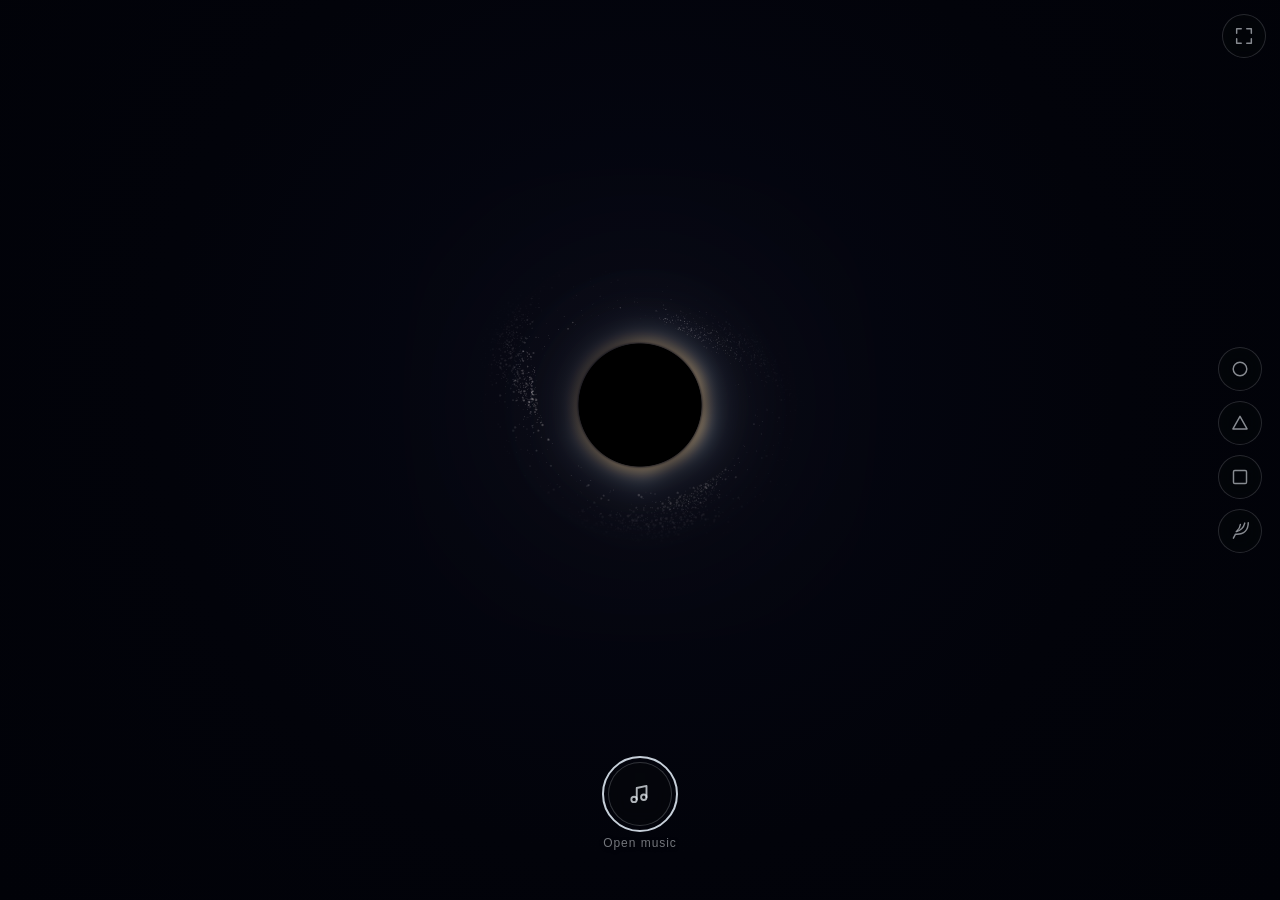
==== index.html @ 0b9c29c2 "Add files via upload" ====
<!doctype html>
<html lang="en">
<head>
  <meta charset="utf-8">
  <meta name="viewport" content="width=device-width, initial-scale=1, viewport-fit=cover">
  <meta name="color-scheme" content="dark">
  <title>Void Galaxy Music</title>
 <link rel="icon" type="image/svg+xml" href="./favicon.svg">
<link rel="icon" type="image/png" href="./favicon.png">
  <link rel="stylesheet" href="void-music.css">
  <link rel="stylesheet" href="void-counter.css">
  <link rel="stylesheet" href="void-letters.css">
  <link rel="stylesheet" href="void-admin.css">
  <style>
    html, body { height: 100%; margin: 0; overflow: hidden; }
    body {
      background:
        radial-gradient(circle at 50% 42%, #050714 0%, #02030a 58%, #010208 100%);
    }
    #void-gl-note {
      position: fixed;
      top: max(100px, calc(env(safe-area-inset-top, 0px) + 92px));
      left: 50%;
      transform: translateX(-50%);
      z-index: 20;
      width: max-content;
      max-width: min(560px, calc(100vw - 32px));
      padding: 10px 18px;
      border-radius: 999px;
      border: 1px solid rgba(251, 191, 36, .30);
      background: rgba(6, 8, 13, .78);
      -webkit-backdrop-filter: blur(10px);
      backdrop-filter: blur(10px);
      box-shadow: 0 8px 30px rgba(0, 0, 0, .45);
      color: rgba(235, 240, 245, .86);
      font: 13px/1.55 -apple-system, BlinkMacSystemFont, "Segoe UI", Roboto, Helvetica, Arial, sans-serif;
      text-align: center;
      pointer-events: none;
      animation: vmGlNoteIn .7s cubic-bezier(.22, 1, .36, 1) .15s both;
    }
    @keyframes vmGlNoteIn {
      from { opacity: 0; transform: translate(-50%, -6px); }
      to   { opacity: 1; transform: translate(-50%, 0); }
    }
    @media (prefers-reduced-motion: reduce) {
      #void-gl-note { animation: none; }
    }
    /* The extension-widget toggle has no counterpart in the web build. */
    #void-music-root .vm-widget-btn { display: none !important; }
    #void-reopen {
      position: fixed;
      left: 50%;
      bottom: max(28px, env(safe-area-inset-bottom, 0px));
      transform: translateX(-50%);
      z-index: 2000;
      padding: 11px 22px;
      border-radius: 999px;
      border: 1px solid rgba(235, 240, 245, .28);
      background: rgba(8, 10, 14, .72);
      -webkit-backdrop-filter: blur(10px);
      backdrop-filter: blur(10px);
      box-shadow: 0 8px 28px rgba(0, 0, 0, .5);
      color: rgba(250, 252, 255, .94);
      font: 500 13px/1 -apple-system, BlinkMacSystemFont, "Segoe UI", Roboto, Helvetica, Arial, sans-serif;
      letter-spacing: .02em;
      cursor: pointer;
      transition: border-color .2s ease, background .2s ease;
    }
    #void-reopen:hover { border-color: rgba(251, 191, 36, .55); background: rgba(12, 15, 22, .86); }
    #void-reopen:focus-visible { outline: 2px solid rgba(220, 230, 240, .9); outline-offset: 4px; }
    #void-reopen[hidden] { display: none; }

    /* Site rail: the three marks and the quill form one vertical column at the
       middle-right, quill last. 4 × 44px + 3 × 10px = 206px, so the column is
       centred by starting 103px above the middle; the quill starts 162px below
       that (see #void-god-quill in void-letters.css). On shorter windows the
       centre would meet the demo star, so the column slides down just below it
       instead of moving out of the middle altogether. */
    #void-topnav.void-topnav--rail {
      position: fixed;
      top: max(calc(50% - 103px), calc(30vh + 52px));
      right: max(18px, env(safe-area-inset-right, 0px));
      left: auto;
      z-index: 1100;
      width: auto; height: auto;
      transform: none;
      pointer-events: none;
      /* Music Mode's stray sweep hides direct body children that still paint;
         an unpainted wrapper is skipped, and the list restores visibility. */
      visibility: hidden;
    }
    .void-topnav__rail {
      display: flex; flex-direction: column; align-items: center;
      gap: 10px;
      margin: 0; padding: 0;
      list-style: none;
      pointer-events: none;
      visibility: visible;
    }
    .void-topnav__rail > li { display: flex; pointer-events: none; }
    .void-topnav__link--action { background: none; border: 0; font-family: inherit; cursor: pointer; }
    .void-topnav__link--action[aria-busy="true"] { color: rgba(251, 191, 36, .92); }
    /* The shapes are the only visible label; aria-label + title carry the name.
       Every mark is 44px like the quill and the circular player buttons. */
    .void-topnav__link.void-topnav__icon {
      display: grid; place-items: center;
      box-sizing: border-box;
      width: 44px; height: 44px;
      margin: 0; padding: 0;
      border: 1px solid rgba(235, 240, 245, .20);
      border-radius: 50%;
      background: rgba(8, 10, 14, .42);
      -webkit-backdrop-filter: blur(10px);
              backdrop-filter: blur(10px);
      color: rgba(235, 240, 245, .74);
      opacity: .78;
      pointer-events: auto;
      cursor: pointer;
      touch-action: manipulation;
      -webkit-appearance: none; appearance: none;
      -webkit-tap-highlight-color: transparent;
      transition: opacity .2s ease, border-color .2s ease, color .2s ease, background .2s ease;
    }
    .void-topnav__link.void-topnav__icon svg {
      display: block;
      width: 22px; height: 22px;
      fill: none; stroke: currentColor;
      stroke-width: 1.6; stroke-linecap: round; stroke-linejoin: round;
    }
    .void-topnav__link.void-topnav__icon:hover {
      opacity: 1; color: rgba(250, 252, 255, .96); border-color: rgba(235, 240, 245, .4);
    }
    .void-topnav__link.void-topnav__icon:active { background: rgba(235, 240, 245, .10); }
    .void-topnav__link.void-topnav__icon:focus-visible {
      outline: 2px solid rgba(220, 230, 240, .9); outline-offset: 4px; opacity: 1;
    }
    /* On phones the demo star sits at 22%, not 30%. */
    @media (max-width: 520px) {
      #void-topnav.void-topnav--rail {
        top: max(calc(50% - 103px), calc(22vh + 52px));
      }
    }
    @media (prefers-reduced-motion: reduce) {
      .void-topnav__link.void-topnav__icon { transition: none; }
    }
    /* When neither the centred nor the star-clearing position can keep the whole
       206px column off the meta/dock (narrow windows) or above the bottom edge
       (very short ones), the four controls move together to the compact top-left
       strip: still one column, still quill last (see void-letters.css). */
    @media (max-width: 520px) and (max-height: 653px),
           (min-width: 521px) and (max-width: 683px) and (max-height: 688px),
           (min-width: 684px) and (max-width: 703px) and (max-height: 605px),
           (min-width: 704px) and (max-height: 379px) {
      #void-topnav.void-topnav--rail {
        top: calc(4px + env(safe-area-inset-top, 0px));
        left: 64px;
        right: auto;
        transform: none;
      }
      .void-topnav__rail { gap: 4px; }
      .void-topnav__link.void-topnav__icon { width: 30px; height: 30px; }
      .void-topnav__link.void-topnav__icon svg { width: 16px; height: 16px; }
    }
    /* Under 400px there is no room for 30px marks above the meta row either:
       the same column continues at 22px and still clears the status pill. */
    @media (max-width: 703px) and (max-height: 399px), (min-width: 704px) and (max-height: 379px) {
      .void-topnav__rail { gap: 2px; }
      .void-topnav__link.void-topnav__icon { width: 22px; height: 22px; }
      .void-topnav__link.void-topnav__icon svg { width: 12px; height: 12px; }
    }

    /* Minimal streaming status: one pill under the top edge, clear of the top-left
       counter; never a panel. */
    #void-golden-status {
      position: fixed; top: calc(104px + env(safe-area-inset-top, 0px)); left: 50%;
      z-index: 1090; transform: translate(-50%, -3px);
      display: flex; align-items: center; gap: 8px;
      max-width: min(340px, calc(100vw - 24px));
      padding: 7px 12px; border-radius: 999px;
      border: 1px solid rgba(235, 240, 245, .18);
      background: rgba(8, 10, 14, .78);
      -webkit-backdrop-filter: blur(10px); backdrop-filter: blur(10px);
      box-shadow: 0 8px 26px rgba(0, 0, 0, .42);
      color: rgba(235, 240, 245, .86);
      font: 12px/1.2 -apple-system, BlinkMacSystemFont, "Segoe UI", Roboto, Helvetica, Arial, sans-serif;
      letter-spacing: .01em;
      pointer-events: none; opacity: 0; visibility: hidden;
      transition: opacity .2s ease, transform .2s ease, visibility 0s linear .2s;
    }
    #void-golden-status.is-on { opacity: 1; visibility: visible; transform: translate(-50%, 0); transition: opacity .2s ease, transform .2s ease; }
    #void-golden-status.is-action { pointer-events: auto; }
    #void-golden-status.is-error { border-color: rgba(240, 130, 130, .42); }
    #void-golden-status[hidden] { display: none; }
    .void-golden-status__dot { width: 6px; height: 6px; flex: none; border-radius: 50%; background: rgba(251, 191, 36, .9); box-shadow: 0 0 8px rgba(251, 191, 36, .35); }
    #void-golden-status.is-loading .void-golden-status__dot,
    #void-golden-status.is-buffering .void-golden-status__dot { animation: vgPulse 1.4s ease-in-out infinite; }
    #void-golden-status.is-playing .void-golden-status__dot { background: rgba(190, 225, 195, .95); box-shadow: 0 0 8px rgba(190, 225, 195, .3); animation: none; }
    #void-golden-status.is-error .void-golden-status__dot { background: rgba(240, 150, 140, .95); box-shadow: 0 0 8px rgba(240, 130, 130, .35); animation: none; }
    #void-golden-status.is-blocked { border-color: rgba(251, 191, 36, .34); }
    #void-golden-status.is-blocked .void-golden-status__dot { animation: none; }
    .void-golden-status__text { min-width: 0; overflow: hidden; text-overflow: ellipsis; white-space: nowrap; }
    .void-golden-status__action {
      flex: none; padding: 3px 10px; border-radius: 999px; cursor: pointer;
      border: 1px solid rgba(251, 191, 36, .45);
      background: rgba(251, 191, 36, .12);
      color: rgba(251, 216, 140, .96); font: inherit;
    }
    .void-golden-status__action:hover { background: rgba(251, 191, 36, .22); }
    .void-golden-status__action:focus-visible { outline: 1px solid rgba(235, 240, 245, .8); outline-offset: 2px; }
    .void-golden-status__action[hidden] { display: none; }
    @keyframes vgPulse { 0%, 100% { opacity: .45; transform: scale(.82); } 50% { opacity: 1; transform: scale(1); } }
    @media (max-width: 380px) {
      #void-golden-status { top: calc(124px + env(safe-area-inset-top, 0px)); max-width: calc(100vw - 20px); }
    }
    /* In the compact top-left tier the column ends at 136px, so the centered
       pill would cross it on narrow screens; it drops below the column while
       there is room (height >= 400px). Under 400px the 22px column ends at
       98px and the pill keeps its usual line. */
    @media (max-width: 520px) and (max-height: 653px),
           (min-width: 521px) and (max-width: 683px) and (max-height: 688px),
           (min-width: 684px) and (max-width: 703px) and (max-height: 605px),
           (min-width: 704px) and (max-height: 379px) {
      #void-golden-status { top: calc(142px + env(safe-area-inset-top, 0px)); }
    }
    @media (max-width: 703px) and (max-height: 399px), (min-width: 704px) and (max-height: 379px) {
      #void-golden-status { top: calc(104px + env(safe-area-inset-top, 0px)); }
    }
    @media (prefers-reduced-motion: reduce) {
      #void-golden-status { transition: opacity .12s ease, visibility 0s linear .12s; }
      .void-golden-status__dot { animation: none !important; }
    }

    /* Golden Folder selector: one glass window over the existing player.
       Only transform/opacity animate; the sheen is two clipped light layers. */
    #void-golden-modal {
      width: min(440px, calc(100vw - 24px));
      max-height: min(82dvh, 640px);
      margin: auto;
      padding: 0;
      border: 0;
      border-radius: 20px;
      /* Deep-space glass: the galaxy stays visible through the window; only the
         text layer is dense enough to keep every label readable. */
      background: linear-gradient(180deg, rgba(5, 7, 12, .26) 0%, rgba(2, 3, 8, .42) 100%);
      -webkit-backdrop-filter: blur(7px) saturate(118%);
      backdrop-filter: blur(7px) saturate(118%);
      box-shadow: 0 30px 80px rgba(0, 0, 0, .48), inset 0 1px 0 rgba(255, 255, 255, .12), inset 0 0 0 1px rgba(235, 240, 245, .10);
      color: rgba(250, 252, 255, .95);
      text-shadow: 0 1px 3px rgba(0, 0, 0, .45);
      overflow: hidden;
      font: 13px/1.45 -apple-system, BlinkMacSystemFont, "Segoe UI", Roboto, Helvetica, Arial, sans-serif;
    }
    #void-golden-modal[open] { display: block; animation: vgmIn .22s cubic-bezier(.22, 1, .36, 1); }
    #void-golden-modal::backdrop {
      background: rgba(2, 3, 8, .22);
      -webkit-backdrop-filter: blur(2px);
      backdrop-filter: blur(2px);
    }
    @supports not ((backdrop-filter: blur(1px)) or (-webkit-backdrop-filter: blur(1px))) {
      #void-golden-modal { background: rgba(5, 7, 12, .90); }
      #void-golden-modal::backdrop { background: rgba(2, 3, 8, .74); }
    }
    @keyframes vgmIn {
      from { opacity: 0; transform: translateY(6px) scale(.985); }
      to   { opacity: 1; transform: none; }
    }
    .void-golden-modal__sheen {
      position: absolute;
      inset: -45% -25%;
      z-index: 0;
      pointer-events: none;
      background:
        linear-gradient(105deg, transparent 36%, rgba(255, 255, 255, .07) 46%, rgba(251, 191, 36, .04) 51%, transparent 63%),
        radial-gradient(58% 44% at 24% 16%, rgba(251, 191, 36, .06), transparent 72%);
      opacity: .32;
      transform: translate3d(-16%, 6%, 0);
      animation: vgmSheen 12s ease-in-out infinite alternate;
      will-change: transform, opacity;
    }
    .void-golden-modal__sheen::after {
      content: "";
      position: absolute;
      inset: 0;
      background: radial-gradient(42% 34% at 74% 84%, rgba(190, 210, 255, .05), transparent 72%);
      opacity: .42;
      animation: vgmBreathe 7.5s ease-in-out infinite alternate;
    }
    @keyframes vgmSheen {
      0%   { transform: translate3d(-18%, 8%, 0); opacity: .20; }
      50%  { opacity: .36; }
      100% { transform: translate3d(18%, -8%, 0); opacity: .24; }
    }
    @keyframes vgmBreathe {
      from { opacity: .12; transform: translate3d(0, 2%, 0) scale(.96); }
      to   { opacity: .34; transform: translate3d(-2%, -2%, 0) scale(1.04); }
    }
    .void-golden-modal__panel {
      position: relative;
      z-index: 1;
      display: flex;
      flex-direction: column;
      gap: 10px;
      max-height: inherit;
      padding: 22px 22px max(18px, calc(env(safe-area-inset-bottom, 0px) + 14px));
    }
    .void-golden-modal__head { display: flex; align-items: baseline; justify-content: flex-start; gap: 9px; }
    .void-golden-modal__title {
      margin: 0;
      font-size: 16px;
      font-weight: 600;
      letter-spacing: .015em;
      color: rgba(250, 252, 255, .96);
    }
    .void-golden-modal__title::before {
      content: "";
      display: inline-block;
      width: 2px;
      height: 12px;
      margin-right: 9px;
      border-radius: 2px;
      background: linear-gradient(180deg, rgba(251, 191, 36, .82), rgba(251, 191, 36, .22));
      vertical-align: -1px;
    }
    .void-golden-modal__total {
      flex: none;
      align-self: center;
      padding: 1px 8px;
      border: 1px solid rgba(251, 191, 36, .20);
      border-radius: 999px;
      background: rgba(251, 191, 36, .06);
      color: rgba(255, 228, 168, .82);
      font-size: 10.5px;
      font-weight: 500;
      letter-spacing: .075em;
      text-transform: uppercase;
      white-space: nowrap;
    }
    .void-golden-modal__count {
      flex: none;
      font-size: 11px;
      letter-spacing: .04em;
      color: rgba(235, 240, 245, .62);
      transition: color .18s ease;
    }
    .void-golden-modal__count.is-active { color: rgba(255, 228, 168, .80); }
    .void-golden-modal__tools { display: flex; align-items: center; justify-content: space-between; gap: 12px; }
    .void-golden-modal__all {
      padding: 2px 0;
      border: 0;
      background: none;
      color: rgba(251, 191, 36, .86);
      font: inherit;
      font-size: 12px;
      letter-spacing: .01em;
      cursor: pointer;
    }
    .void-golden-modal__all:hover { color: rgba(255, 214, 120, .98); }
    .void-golden-modal__all:focus-visible { outline: 1px solid rgba(235, 240, 245, .7); outline-offset: 3px; border-radius: 4px; }
    .void-golden-modal__all:disabled { opacity: .4; cursor: default; }
    .void-golden-modal__list {
      flex: 1 1 auto;
      min-height: 0;
      /* Fixed to the height of four rows: extra tracks scroll inside instead of growing the dialog. */
      height: 174.25px;
      max-height: min(46vh, 360px);
      margin: 0;
      padding: 2px 4px 2px 0;
      overflow-y: auto;
      overscroll-behavior: contain;
      list-style: none;
      scrollbar-width: thin;
      scrollbar-color: rgba(235, 240, 245, .30) rgba(235, 240, 245, .05);
    }
    .void-golden-modal__list::-webkit-scrollbar { width: 6px; }
    .void-golden-modal__list::-webkit-scrollbar-button { display: none; }
    .void-golden-modal__list::-webkit-scrollbar-track { border-radius: 999px; background: rgba(235, 240, 245, .05); }
    .void-golden-modal__list::-webkit-scrollbar-thumb { border-radius: 999px; background: rgba(235, 240, 245, .28); }
    .void-golden-modal__list::-webkit-scrollbar-thumb:hover { background: rgba(235, 240, 245, .44); }
    .void-golden-modal__row { display: flex; position: relative; }
    .void-golden-modal__pick {
      display: flex;
      align-items: center;
      gap: 10px;
      width: 100%;
      padding: 12px 8px;
      border-radius: 10px;
      cursor: pointer;
      -webkit-tap-highlight-color: transparent;
      transition: background .18s ease;
    }
    .void-golden-modal__pick:hover { background: rgba(235, 240, 245, .045); }
    .void-golden-modal__pick:focus-within { background: rgba(235, 240, 245, .035); }
    .void-golden-modal__icon {
      flex: none;
      display: inline-flex;
      align-items: center;
      justify-content: center;
      width: 14px;
      height: 14px;
      color: rgba(235, 240, 245, .56);
      transition: color .18s ease;
    }
    .void-golden-modal__icon svg { display: block; }
    .void-golden-modal__pick:hover .void-golden-modal__icon { color: rgba(235, 240, 245, .84); }
    .void-golden-modal__row.is-playing .void-golden-modal__pick { box-shadow: inset 2px 0 0 rgba(251, 191, 36, .60); }
    .void-golden-modal__row.is-playing .void-golden-modal__icon { color: rgba(251, 191, 36, .92); }
    .void-golden-modal__eq { display: none; }
    .void-golden-modal__row.is-playing .void-golden-modal__note { display: none; }
    .void-golden-modal__row.is-playing .void-golden-modal__eq { display: block; }
    .void-golden-modal__eq rect {
      transform-box: fill-box;
      transform-origin: 50% 100%;
      animation: vgEq 1.05s ease-in-out infinite;
    }
    .void-golden-modal__eq rect:nth-child(2) { animation-duration: .82s; animation-delay: -.2s; }
    .void-golden-modal__eq rect:nth-child(3) { animation-duration: 1.25s; animation-delay: -.45s; }
    @keyframes vgEq {
      0%, 100% { transform: scaleY(.45); }
      50%      { transform: scaleY(1); }
    }
    .void-golden-modal__now {
      position: absolute;
      left: 0;
      top: 0;
      width: 1px;
      height: 1px;
      margin: -1px;
      padding: 0;
      overflow: hidden;
      clip: rect(0 0 0 0);
      clip-path: inset(50%);
      white-space: nowrap;
      border: 0;
    }
    .void-golden-modal__pick input {
      appearance: none;
      -webkit-appearance: none;
      box-sizing: border-box;
      display: grid;
      place-content: center;
      width: 17px;
      height: 17px;
      margin: 0;
      flex: none;
      border: 1px solid rgba(235, 240, 245, .34);
      border-radius: 5px;
      background: rgba(255, 255, 255, .04);
      cursor: pointer;
      transition: background .15s ease, border-color .15s ease;
    }
    .void-golden-modal__pick input::after {
      content: "";
      width: 9px;
      height: 5px;
      border-left: 2px solid #0b0d12;
      border-bottom: 2px solid #0b0d12;
      transform: rotate(-45deg) scale(0);
      transition: transform .14s ease;
    }
    .void-golden-modal__pick input:checked { background: rgba(251, 191, 36, .92); border-color: rgba(251, 191, 36, .92); }
    .void-golden-modal__pick input:checked::after { transform: rotate(-45deg) scale(1); }
    .void-golden-modal__pick input:focus-visible { outline: 2px solid rgba(235, 240, 245, .75); outline-offset: 3px; }
    .void-golden-modal__label {
      min-width: 0;
      overflow: hidden;
      text-overflow: ellipsis;
      white-space: nowrap;
      font-size: 13.5px;
      color: rgba(250, 252, 255, .96);
    }
    .void-golden-modal__empty { padding: 18px 8px; color: rgba(235, 240, 245, .62); }
    /* One quiet line inside the selector only: why online tracks can fail to connect. */
    .void-golden-modal__net {
      margin: 0;
      padding: 0 2px;
      font-size: 12.5px;
      line-height: 1.5;
      color: rgba(235, 240, 245, .74);
    }
    .void-golden-modal__info {
      width: 14px;
      height: 14px;
      margin-right: 7px;
      vertical-align: -2px;
      opacity: .55;
    }
    .void-golden-modal__foot { display: flex; justify-content: flex-end; gap: 10px; padding-top: 2px; }
    .void-golden-modal__btn {
      padding: 9px 16px;
      border: 1px solid rgba(235, 240, 245, .22);
      border-radius: 999px;
      background: rgba(255, 255, 255, .05);
      color: rgba(250, 252, 255, .9);
      font: inherit;
      font-size: 12.5px;
      cursor: pointer;
      transition: background .18s ease, border-color .18s ease, opacity .18s ease;
    }
    .void-golden-modal__btn:hover { background: rgba(255, 255, 255, .07); }
    .void-golden-modal__btn:focus-visible { outline: 2px solid rgba(235, 240, 245, .8); outline-offset: 3px; }
    .void-golden-modal__btn--primary {
      border-color: rgba(251, 191, 36, .55);
      background: rgba(251, 191, 36, .16);
      color: rgba(255, 230, 170, .98);
    }
    .void-golden-modal__btn--primary:hover { background: rgba(251, 191, 36, .26); }
    .void-golden-modal__btn:disabled { opacity: .38; cursor: default; }
    .void-golden-modal__btn:disabled:hover { background: rgba(255, 255, 255, .03); }
    .void-golden-modal__btn--primary:disabled:hover { background: rgba(251, 191, 36, .16); }
    @media (max-width: 420px) {
      #void-golden-modal { width: calc(100vw - 20px); border-radius: 18px; }
      .void-golden-modal__panel { padding: 18px 16px max(14px, calc(env(safe-area-inset-bottom, 0px) + 12px)); }
      .void-golden-modal__pick { padding: 13px 6px; }
      .void-golden-modal__list { height: 182.25px; max-height: min(50vh, 380px); }
    }
    @media (prefers-reduced-motion: reduce) {
      #void-golden-modal[open] { animation: none; }
      .void-golden-modal__sheen,
      .void-golden-modal__sheen::after { animation: none; opacity: .22; transform: none; }
      .void-golden-modal__pick,
      .void-golden-modal__pick input,
      .void-golden-modal__pick input::after,
      .void-golden-modal__icon,
      .void-golden-modal__count,
      .void-golden-modal__btn { transition: none; }
      .void-golden-modal__eq rect { animation: none; }
    }

    /* The galaxy click surface lives inside #void-music-root (z-index 1000) and
       spans the viewport, so the visitor counter is lifted above it to keep its
       stats button clickable. Look and position are unchanged. */
    #void-counter { z-index: 1001; }
  </style>
</head>
<body>
  <noscript>Void Galaxy Music needs JavaScript to play audio and render the visualizer.</noscript>

  <nav id="void-topnav" class="void-topnav void-topnav--rail" aria-label="Site navigation">
    <ul class="void-topnav__rail" aria-label="Golden Folder and project links">
      <li><button id="void-golden-folder" class="void-topnav__link void-topnav__link--action void-topnav__icon" type="button" aria-busy="false" aria-haspopup="dialog" aria-expanded="false" aria-label="Golden Folder" title="Golden Folder"><svg viewBox="0 0 24 24" aria-hidden="true" focusable="false"><circle cx="12" cy="12" r="7.4"/></svg></button></li>
      <li><a id="void-topnav-support" class="void-topnav__link void-topnav__icon" href="https://donito.me/u-b8wjr" target="_blank" rel="noopener noreferrer" aria-label="Support" title="Support"><svg viewBox="0 0 24 24" aria-hidden="true" focusable="false"><path d="M12 4.7 19.7 18.5H4.3Z"/></svg></a></li>
      <li><a id="void-topnav-creator" class="void-topnav__link void-topnav__icon" href="https://github.com/minoodar" target="_blank" rel="noopener noreferrer" aria-label="Meet the Creator" title="Meet the Creator"><svg viewBox="0 0 24 24" aria-hidden="true" focusable="false"><rect x="4.9" y="4.9" width="14.2" height="14.2" rx="1.4"/></svg></a></li>
    </ul>
  </nav>

  <div id="void-golden-status" role="status" aria-live="polite" aria-hidden="true">
    <span class="void-golden-status__dot" aria-hidden="true"></span>
    <span class="void-golden-status__text"></span>
    <button class="void-golden-status__action" type="button" hidden></button>
  </div>

  <dialog id="void-golden-modal" aria-labelledby="void-golden-modal-title">
    <div class="void-golden-modal__sheen" aria-hidden="true"></div>
    <div class="void-golden-modal__panel">
      <div class="void-golden-modal__head">
        <h2 id="void-golden-modal-title" class="void-golden-modal__title">Golden Folder</h2>
        <span id="void-golden-total" class="void-golden-modal__total">0 tracks</span>
      </div>
      <div class="void-golden-modal__tools">
        <button id="void-golden-select-all" class="void-golden-modal__all" type="button">Select all</button>
        <span id="void-golden-count" class="void-golden-modal__count" aria-live="polite">0 selected</span>
      </div>
      <p id="void-golden-net" class="void-golden-modal__net"><svg class="void-golden-modal__info" viewBox="0 0 16 16" aria-hidden="true" focusable="false"><circle cx="8" cy="8" r="6.25" fill="none" stroke="currentColor" stroke-width="1.2"/><path d="M8 7.2v4.1" fill="none" stroke="currentColor" stroke-width="1.4" stroke-linecap="round"/><circle cx="8" cy="4.8" r=".85" fill="currentColor"/></svg>In Iran, a VPN may be needed to connect to Cloudflare for online streaming. Local files play without a VPN.</p>
      <ul id="void-golden-list" class="void-golden-modal__list" aria-label="Golden Folder tracks"></ul>
      <div class="void-golden-modal__foot">
        <button id="void-golden-cancel" class="void-golden-modal__btn" type="button">Cancel</button>
        <button id="void-golden-play" class="void-golden-modal__btn void-golden-modal__btn--primary" type="button" disabled>Play selected</button>
      </div>
    </div>
  </dialog>

  <button id="void-reopen" type="button" hidden>Open music</button>

  <script src="void-music.js"></script>
  <script src="void-music-viz.js"></script>
  <script>
    (function () {
      'use strict';

      function showNote(message, parent) {
        var host = parent || document.body;
        var note = document.createElement('div');
        note.id = 'void-gl-note';
        note.setAttribute('role', 'status');
        note.textContent = message;
        host.appendChild(note);
        return note;
      }

      function webgl2Available() {
        try {
          return !!(window.WebGL2RenderingContext && document.createElement('canvas').getContext('webgl2'));
        } catch (e) {
          return false;
        }
      }

      function boot() {
        if (!window.VoidMusic || typeof window.VoidMusic.enter !== 'function') {
          showNote('The player could not load. Check that void-music.js and void-music.css sit next to this page.');
          return;
        }

        /* ?admin=true is a management surface, not the visitor experience: no
           player keyboard capture and no automatic music mode behind the overlay. */
        var adminMode = /[?&]admin=(?:1|true)(?:&|#|$)/.test(location.search);
        if (!adminMode) window.VoidMusic.enter();

        var root = document.getElementById('void-music-root');
        var reopen = document.getElementById('void-reopen');
        function syncReopen() { reopen.hidden = !(root && root.hidden); }
        reopen.addEventListener('click', function () { window.VoidMusic.enter(); });
        if (root && window.MutationObserver) {
          new MutationObserver(syncReopen).observe(root, { attributes: true, attributeFilter: ['hidden'] });
        }
        syncReopen();

        if (!adminMode && !webgl2Available()) {
          showNote(
            'Galaxy view is unavailable because this browser does not support WebGL2. ' +
            'Playback, queue, seek and volume still work normally.',
            document.getElementById('void-music-root') || document.body
          );
        }
      }

      // Wait for the first real layout: arc geometry reads window.innerWidth.
      if (document.readyState === 'complete') requestAnimationFrame(boot);
      else window.addEventListener('load', function () { requestAnimationFrame(boot); }, { once: true });
    })();
  </script>
  <script src="golden-folder.js"></script>
  <script>
    /* Golden Folder — a list-only selector on top of the one shared player. Selected
       tracks go through VoidMusic.add (same queue, same native streaming); there is
       no second player, no custom buffer and no parallel queue. */
    (function () {
      'use strict';

      if (/[?&]admin=(?:1|true)(?:&|#|$)/.test(location.search)) return;

      /* The static file next to this page is the fallback. When the letters
         worker answers GET /tracks (after the admin migration is applied), the
         keeper-managed playlist replaces it without touching the player. */
      var STATIC = Array.isArray(window.GOLDEN_FOLDER_TRACKS) ? window.GOLDEN_FOLDER_TRACKS : [];
      var DATA = STATIC.slice();
      var URLS = new Set();
      function indexUrls() {
        URLS.clear();
        for (var i = 0; i < DATA.length; i++) if (DATA[i] && DATA[i].url) URLS.add(DATA[i].url);
      }
      indexUrls();

      var link = document.getElementById('void-golden-folder');
      var chip = document.getElementById('void-golden-status');
      var dialog = document.getElementById('void-golden-modal');
      var listEl = document.getElementById('void-golden-list');
      var countEl = document.getElementById('void-golden-count');
      var totalEl = document.getElementById('void-golden-total');
      var allBtn = document.getElementById('void-golden-select-all');
      var playBtn = document.getElementById('void-golden-play');
      var cancelBtn = document.getElementById('void-golden-cancel');
      if (!link || !chip || !dialog || !listEl || !countEl || !totalEl || !allBtn || !playBtn || !cancelBtn) return;

      var textEl = chip.querySelector('.void-golden-status__text');
      var actionEl = chip.querySelector('.void-golden-status__action');
      var boxes = [];
      var rows = [];

      var busy = false;
      var hideTimer = 0;
      var actionKind = '';
      var activeToken = 0;
      var terminalToken = 0;
      var lastEntries = null;
      var retryEntry = null;

      function playerState() {
        try { return window.VoidMusic && window.VoidMusic.getState ? window.VoidMusic.getState() : null; } catch (e) { return null; }
      }
      function playingUrl() {
        var st = playerState();
        if (!st || !st.playing || !st.currentUrl) return '';
        var a = null;
        try { a = window.VoidMusic.getAudio ? window.VoidMusic.getAudio() : null; } catch (e) {}
        /* play() flips `paused` before any sound exists; require buffered playback so a
           failure is never mistaken for a recovery (or the reverse). */
        if (a && (a.error || a.readyState < 3)) return '';
        return st.currentUrl;
      }
      function notePlaying(url) {
        retryEntry = null; terminalToken = 0; setBusy(false);
        show('playing', 'Playing · ' + titleFor(url), '', '', 6000);
      }

      function entryFor(url) {
        for (var i = 0; i < DATA.length; i++) if (DATA[i].url === url) return DATA[i];
        return null;
      }

      /* Inline glyphs only: a beamed note for idle rows, three bars that animate while
         that very track is streaming. */
      var ICON_SVG =
        '<svg class="void-golden-modal__note" viewBox="0 0 16 16" width="14" height="14" aria-hidden="true" focusable="false">' +
          '<path d="M5.9 11.05V4.75l7.2-1.6v6.05" fill="none" stroke="currentColor" stroke-width="1.2" stroke-linejoin="round" stroke-linecap="round"/>' +
          '<circle cx="4.35" cy="11.05" r="1.55" fill="currentColor"/>' +
          '<circle cx="11.55" cy="9.2" r="1.55" fill="currentColor"/>' +
        '</svg>' +
        '<svg class="void-golden-modal__eq" viewBox="0 0 16 16" width="14" height="14" aria-hidden="true" focusable="false">' +
          '<rect x="2.4" y="6" width="2.2" height="8" rx="1.1" fill="currentColor"/>' +
          '<rect x="6.9" y="2.4" width="2.2" height="11.6" rx="1.1" fill="currentColor"/>' +
          '<rect x="11.4" y="4.6" width="2.2" height="9.4" rx="1.1" fill="currentColor"/>' +
        '</svg>';

      function buildList() {
        listEl.textContent = '';
        boxes = [];
        rows = [];
        for (var i = 0; i < DATA.length; i++) {
          (function (entry) {
            var li = document.createElement('li');
            li.className = 'void-golden-modal__row';
            var label = document.createElement('label');
            label.className = 'void-golden-modal__pick';
            var box = document.createElement('input');
            box.type = 'checkbox';
            box.value = entry.id;
            box.addEventListener('change', syncSelection);
            var icon = document.createElement('span');
            icon.className = 'void-golden-modal__icon';
            icon.setAttribute('aria-hidden', 'true');
            icon.innerHTML = ICON_SVG;
            var name = document.createElement('span');
            name.className = 'void-golden-modal__label';
            name.textContent = entry.title;
            label.appendChild(box);
            label.appendChild(icon);
            label.appendChild(name);
            li.appendChild(label);
            var now = document.createElement('span');
            now.className = 'void-golden-modal__now';
            li.appendChild(now);
            listEl.appendChild(li);
            boxes.push(box);
            rows.push(li);
          })(DATA[i]);
        }
        totalEl.textContent = DATA.length + (DATA.length === 1 ? ' track' : ' tracks');
        if (!DATA.length) {
          var empty = document.createElement('li');
          empty.className = 'void-golden-modal__empty';
          empty.textContent = 'No tracks available.';
          listEl.appendChild(empty);
          allBtn.disabled = true;
        }
      }

      function selected() {
        var out = [];
        for (var i = 0; i < boxes.length; i++) if (boxes[i].checked) out.push(DATA[i]);
        return out;
      }

      function syncSelection() {
        var n = 0;
        for (var i = 0; i < boxes.length; i++) if (boxes[i].checked) n++;
        countEl.textContent = n + ' selected';
        countEl.classList.toggle('is-active', n > 0);
        playBtn.disabled = busy || n === 0;
        allBtn.textContent = (n > 0 && n === boxes.length) ? 'Clear all' : 'Select all';
        allBtn.disabled = boxes.length === 0;
      }

      /* The row marker uses the same "really playing" test as the chip, so a paused,
         buffering or failed source never keeps a gold bar alive. */
      function syncPlaying() {
        var url = playingUrl();
        for (var i = 0; i < rows.length; i++) {
          var on = !!url && DATA[i].url === url;
          if (rows[i].classList.contains('is-playing') === on) continue;
          rows[i].classList.toggle('is-playing', on);
          if (on) rows[i].setAttribute('aria-current', 'true');
          else rows[i].removeAttribute('aria-current');
          var now = rows[i].querySelector('.void-golden-modal__now');
          if (now) now.textContent = on ? 'Now playing' : '';
        }
      }

      function setBusy(on) {
        busy = !!on;
        link.setAttribute('aria-busy', busy ? 'true' : 'false');
        syncSelection();
      }

      function clearHide() {
        if (hideTimer) { clearTimeout(hideTimer); hideTimer = 0; }
      }
      function hideChip() {
        clearHide();
        chip.className = '';
        chip.setAttribute('aria-hidden', 'true');
        /* A hidden pill must not keep a live action behind it. */
        actionKind = '';
        actionEl.hidden = true;
        chip.removeAttribute('aria-label');
      }
      function show(state, message, actionLabel, kind, autoHideMs) {
        clearHide();
        chip.className = 'is-on is-' + state + (actionLabel ? ' is-action' : '');
        textEl.textContent = message;
        actionKind = kind || '';
        if (actionLabel) {
          actionEl.hidden = false;
          actionEl.textContent = actionLabel;
          chip.setAttribute('aria-label', message + ' — ' + actionLabel);
        } else {
          actionEl.hidden = true;
          chip.removeAttribute('aria-label');
        }
        chip.setAttribute('aria-hidden', 'false');
        if (autoHideMs) hideTimer = setTimeout(hideChip, autoHideMs);
      }

      function restoreOpenerFocus() {
        try { link.focus({ preventScroll: true }); } catch (e) {}
        if (document.activeElement === link) return;
        var handle = document.getElementById('void-topnav-handle');
        if (handle) { try { handle.focus({ preventScroll: true }); } catch (e) {} }
      }

      function openDialog() {
        /* Every open starts unchecked, even if a Golden Folder track is playing. */
        for (var i = 0; i < boxes.length; i++) boxes[i].checked = false;
        syncSelection();
        syncPlaying();
        if (!dialog.open) {
          try { dialog.showModal(); }
          catch (e) { dialog.setAttribute('open', ''); }
        }
        link.setAttribute('aria-expanded', 'true');
        var first = boxes.length ? boxes[0] : cancelBtn;
        if (first) { try { first.focus({ preventScroll: true }); } catch (e) {} }
      }

      function closeDialog() {
        if (!dialog.open) return;
        dialog.close();
        link.setAttribute('aria-expanded', 'false');
        restoreOpenerFocus();
      }

      function requestPlay(entries, force) {
        var VM = window.VoidMusic;
        if (!VM || typeof VM.add !== 'function') {
          show('error', 'The player is not ready. Reload the page.', '', '', 0);
          return;
        }
        if (busy && !force) return;
        if (!entries || !entries.length) return;
        try { if (!VM.isOpen()) VM.enter(); } catch (e) {}
        var before = null;
        try { before = VM.getState ? VM.getState() : null; } catch (e) {}
        /* The player intentionally leaves an already-playing first track untouched, so
           no state event will follow: report that real state, not a stalled "Connecting…". */
        var alreadyPlaying = !force && !!(before && before.playing && before.currentUrl === entries[0].url);
        setBusy(true);
        retryEntry = null;
        lastEntries = entries.map(function (t) {
          return { url: t.url, title: t.title, artist: t.artist || '', artwork: t.artwork_url || null, golden: true };
        });
        if (alreadyPlaying) show('playing', 'Playing · ' + entries[0].title, '', '', 6000);
        else show('loading', entries.length === 1 ? 'Connecting… · ' + entries[0].title : 'Connecting…', '', '', 0);
        var p;
        try { p = VM.add(lastEntries, { playFirst: true, force: !!force }); }
        catch (e) {
          setBusy(false);
          /* The chip sits under the modal's top layer; close it so Retry is reachable. */
          closeDialog();
          show('error', 'Could not start the track', 'Retry', 'retry', 0);
          return;
        }
        if (p && typeof p.then === 'function') {
          p.then(function () {
            setBusy(false);
            closeDialog();
          }, function () {
            setBusy(false);
            closeDialog();
            show('error', 'Could not start the track', 'Retry', 'retry', 0);
          });
        } else {
          setBusy(false);
          closeDialog();
        }
      }

      function titleFor(url) {
        var entry = entryFor(url);
        return (entry && entry.title) || 'Golden Folder';
      }

      /* Managed playlist. A stale worker (404), a missing table (503) or any
         network failure keeps the static bytes above; a real 200 response,
         including an intentionally empty list, wins. */
      function resolveMedia(value) {
        if (typeof value !== 'string' || !value) return null;
        try {
          var u = new URL(value, location.href);
          return (u.protocol === 'https:' || u.protocol === 'http:') ? u.href : null;
        } catch (e) { return null; }
      }

      function normalizeTracks(payload) {
        if (!payload || payload.ok !== true || !Array.isArray(payload.tracks)) return null;
        var out = [];
        for (var i = 0; i < payload.tracks.length; i++) {
          var row = payload.tracks[i];
          if (!row || typeof row.title !== 'string' || typeof row.audio_url !== 'string') continue;
          var audio = resolveMedia(row.audio_url);
          if (!audio) continue;
          out.push({
            id: typeof row.id === 'string' ? row.id : 'track-' + i,
            title: row.title,
            artist: typeof row.artist === 'string' ? row.artist : '',
            url: audio,
            artwork_url: resolveMedia(row.artwork_url),
            duration: typeof row.duration === 'number' ? row.duration : null,
            tags: Array.isArray(row.tags) ? row.tags.filter(function (t) { return typeof t === 'string'; }) : []
          });
        }
        return out;
      }

      function applyTracks(list) {
        if (dialog.open) { setTimeout(loadManagedTracks, 800); return; }
        DATA = list;
        indexUrls();
        buildList();
        syncSelection();
        syncPlaying();
      }

      function loadManagedTracks() {
        if (typeof window.fetch !== 'function') return;
        var api = window.VoidLettersApi;
        var base = api && typeof api.base === 'string' ? api.base : 'https://void-galaxy-letters.minoodar.workers.dev';
        var controller = typeof AbortController === 'function' ? new AbortController() : null;
        var timer = 0;
        if (controller) timer = setTimeout(function () { try { controller.abort(); } catch (e) {} }, 8000);
        window.fetch(String(base).replace(/\/+$/, '') + '/tracks', {
          method: 'GET',
          headers: { Accept: 'application/json' },
          mode: 'cors',
          credentials: 'omit',
          signal: controller ? controller.signal : undefined
        }).then(function (res) {
          clearTimeout(timer);
          if (!res || !res.ok) return null;
          return res.json();
        }).then(function (payload) {
          var list = normalizeTracks(payload);
          if (list) applyTracks(list);
        }, function () { clearTimeout(timer); });
      }

      buildList();
      syncSelection();
      loadManagedTracks();

      link.addEventListener('click', function (e) {
        e.preventDefault();
        openDialog();
      });

      allBtn.addEventListener('click', function () {
        var all = boxes.length > 0;
        for (var i = 0; i < boxes.length; i++) if (!boxes[i].checked) all = false;
        for (var j = 0; j < boxes.length; j++) boxes[j].checked = !all;
        syncSelection();
      });

      cancelBtn.addEventListener('click', closeDialog);

      playBtn.addEventListener('click', function () {
        if (busy) return;
        var picked = selected();
        if (!picked.length) return;
        requestPlay(picked, false);
      });

      actionEl.addEventListener('click', function (e) {
        e.preventDefault();
        if (actionKind === 'retry') {
          var one = retryEntry ? [retryEntry] : lastEntries;
          if (!one || !one.length) { hideChip(); return; }
          /* Already recovered while the failure was still on screen: report the real
             state instead of restarting a track that is playing. */
          if (playingUrl() === one[0].url) {
            notePlaying(one[0].url);
            return;
          }
          requestPlay(one, true);
        } else if (actionKind === 'play') {
          var st = playerState();
          if (st && st.playing) { hideChip(); return; }
          try { window.VoidMusic.toggle(); }
          catch (err) { show('error', 'Could not start the track', 'Retry', 'retry', 0); }
        } else {
          hideChip();
        }
      });

      dialog.addEventListener('close', function () {
        link.setAttribute('aria-expanded', 'false');
      });
      dialog.addEventListener('cancel', function (e) {
        e.preventDefault();
        closeDialog();
      });
      /* The panel fills the dialog box, so a click that targets the dialog itself
         is a click on the ::backdrop. */
      dialog.addEventListener('click', function (e) {
        if (e.target === dialog) closeDialog();
      });

      /* While the window is open, the player's document-capture shortcuts must not
         reach playback controls. Space/Enter/Tab stay untouched: checkboxes already
         pass the player's own typing guard and the backdrop is inert. */
      var PLAYER_KEYS = { k: 1, m: 1, n: 1, p: 1, f: 1, w: 1, ArrowLeft: 1, ArrowRight: 1, ArrowUp: 1, ArrowDown: 1 };
      window.addEventListener('keydown', function (e) {
        if (!dialog.open) return;
        if (e.key === 'Escape') {
          e.preventDefault();
          e.stopPropagation();
          closeDialog();
          return;
        }
        if (PLAYER_KEYS[e.key] && !e.ctrlKey && !e.metaKey && !e.altKey) e.stopPropagation();
      }, true);

      window.addEventListener('voidmusic:remote-state', function (e) {
        var d = e.detail || {};
        syncPlaying();
        if (!d || !d.url || !URLS.has(d.url)) return;
        var title = d.title || titleFor(d.url);
        /* Another source took over (local file, web player, removed track, stop):
           a stale "Connecting…" must never stay behind. */
        if (d.state === 'inactive') { activeToken = 0; terminalToken = 0; retryEntry = null; setBusy(false); hideChip(); return; }
        if (d.state === 'loading') {
          /* play() may reject before the native loadstart task lands; a late loadstart
             of the same attempt must not turn a visible block/error back into "Connecting…". */
          if (d.token && d.token === terminalToken) return;
          activeToken = d.token || 0;
          show('loading', 'Connecting… · ' + title, '', '', 0);
          return;
        }
        /* Playing is checked before the token guard: real playback is the strongest
           signal, and adopting its token stops a late failure from an older attempt
           from replacing "Playing" with a Retry that nothing would clear. */
        if (d.state === 'playing') {
          if (activeToken && d.token && d.token < activeToken) return;
          activeToken = d.token || activeToken;
          notePlaying(d.url);
          return;
        }
        /* A late event from an older attempt (same URL, older token) must not
           overwrite the status of the attempt that is running now. */
        if (activeToken && d.token && d.token !== activeToken) return;
        if (d.state === 'buffering' || d.state === 'stalled') {
          show('buffering', 'Buffering… · ' + title, '', '', 0);
        } else if (d.state === 'paused') {
          // Ignore the pause caused by swapping a local source out; only a real mid-track pause shows.
          if ((d.readyState || 0) >= 2) {
            terminalToken = 0; setBusy(false);
            show('paused', 'Paused · ' + title, 'Play', 'play', 0);
          }
        } else if (d.state === 'ended') {
          terminalToken = 0; setBusy(false);
          show('ended', 'Ended · ' + title, '', '', 4000);
        } else if (d.state === 'blocked') {
          if (playingUrl() === d.url) {
            if (actionKind === 'play' || chip.className.indexOf('is-blocked') >= 0) notePlaying(d.url);
            return;
          }
          terminalToken = d.token || 0; retryEntry = entryFor(d.url); setBusy(false);
          show('blocked', 'Playback needs a tap · ' + title, 'Play', 'play', 0);
        } else if (d.state === 'error') {
          /* The failure is history if this very URL is already playing again. */
          if (playingUrl() === d.url) {
            if (actionKind === 'retry' || chip.className.indexOf('is-error') >= 0) notePlaying(d.url);
            return;
          }
          terminalToken = d.token || 0; retryEntry = entryFor(d.url); setBusy(false);
          show('error', 'Couldn\u2019t load · ' + title, retryEntry ? 'Retry' : '', retryEntry ? 'retry' : '', 0);
        }
      });

      /* Recovery can reach the player without a matching remote-state event (its own
         play control, a filtered late event). Reconcile the chip with the real state
         so a Retry/Play pill never outlives the failure it described. */
      window.addEventListener('voidmusic:playing', function (e) {
        syncPlaying();
        if (!e.detail || !e.detail.playing) return;
        if (actionKind !== 'retry' && actionKind !== 'play' && chip.className.indexOf('is-error') < 0) return;
        var url = playingUrl();
        if (!url || !URLS.has(url)) return;
        notePlaying(url);
      });
    })();
  </script>
  <script src="void-counter.js" defer></script>
  <script src="void-letters-api.js" defer></script>
  <script src="void-letters.js" defer></script>
  <script src="void-artwork.js" defer></script>
  <script src="void-admin.js" defer></script>
</body>
</html>
---- void-music.css ----
/* ======================================================================
   Void Tab — Music Mode (فاز ۱: هستهٔ پخش + کنترل‌های Stage 0)
   هیچ انیمیشنِ دائمی ندارد؛ فقط transition روی opacity/transform.
   ====================================================================== */

/* همه‌چیزِ صفحه جز ستاره‌ها و خودِ پلیر محو می‌شود (نه حذف: وضعیتِ برنامه دست‌نخورده می‌ماند) */
body.void-music-on > *:not(#starfield):not(.space-vignette):not(#void-music-root):not(#void-music-mini):not(#ai-orbit-root):not(#void-music-remote-host):not(#void-topnav):not(#void-counter):not(#void-golden-status):not(#void-golden-modal):not(script):not(style):not(link) {
    visibility: hidden !important;
    opacity: 0 !important;
    pointer-events: none !important;
    transition: opacity .5s ease, visibility 0s linear .5s !important;
}
body.void-music-leaving > *:not(#starfield):not(.space-vignette):not(#void-music-root):not(#void-music-mini):not(#ai-orbit-root):not(#void-music-remote-host):not(#void-topnav):not(#void-counter):not(#void-golden-status):not(#void-golden-modal):not(script):not(style):not(link) {
    transition: opacity .5s ease !important;
}

#void-music-root {
    --vm-fg: rgba(235, 240, 245, .74);
    --vm-fg-hi: rgba(250, 252, 255, .96);
    --vm-line: rgba(235, 240, 245, .20);
    --vm-glass: rgba(8, 10, 14, .42);
    --vm-gold: rgba(251, 191, 36, .85);
    --vm-rose: rgba(232, 176, 150, .82);
    position: fixed; inset: 0; z-index: 1000;
    display: flex; flex-direction: column; align-items: center; justify-content: flex-end;
    gap: 14px;
    padding: 0 12px max(14px, env(safe-area-inset-bottom, 0px));
    pointer-events: none;
    opacity: 0;
    transition: opacity .6s ease .25s;
    font-family: -apple-system, BlinkMacSystemFont, "Segoe UI", Roboto, Helvetica, Arial, sans-serif;
    color: var(--vm-fg);
    -webkit-tap-highlight-color: transparent;
    user-select: none; -webkit-user-select: none;
}
#void-music-root[hidden] { display: none; }
#void-music-root.is-on { opacity: 1; }

/* ---- عنوان + جلدِ کوچک و محو ---- */
.vm-meta {
    display: flex; align-items: center; gap: 12px;
    max-width: min(560px, 100%);
    min-height: 44px;
    opacity: 1; transition: opacity .28s ease;
    pointer-events: none;
}
.vm-meta.is-out { opacity: 0; }
.vm-meta.is-blank { visibility: hidden; }
.vm-cover {
    width: 44px; height: 44px; border-radius: 50%; object-fit: cover; flex: none;
    opacity: .55;
    -webkit-mask-image: radial-gradient(circle, #000 52%, transparent 100%);
            mask-image: radial-gradient(circle, #000 52%, transparent 100%);
}
.vm-cover[hidden] { display: none; }
.vm-text { min-width: 0; display: flex; flex-direction: column; gap: 2px; }
.vm-title {
    font-size: 14px; font-weight: 600; letter-spacing: .02em; color: var(--vm-fg-hi);
    white-space: nowrap; overflow: hidden; text-overflow: ellipsis;
    text-shadow: 0 1px 6px rgba(0, 0, 0, .8);
}
.vm-artist {
    font-size: 12px; color: var(--vm-fg); opacity: .8;
    white-space: nowrap; overflow: hidden; text-overflow: ellipsis;
}
.vm-artist:empty { display: none; }

/* ---- داک (همیشه چپ‌به‌راست؛ خطِ زمان در RTL هم همان جهتِ استاندارد را دارد) ---- */
.vm-dock {
    position: relative; direction: ltr; flex: none;
    pointer-events: none;
    transition: opacity .5s ease;
}
.vm-arc { position: absolute; inset: 0; width: 100%; height: 100%; overflow: visible; pointer-events: none; }
.vm-arc-base { fill: none; stroke: url(#vmArcGrad); stroke-width: 1; }
.vm-arc-fill { fill: none; stroke: var(--vm-gold); stroke-width: 1.6; stroke-linecap: round; opacity: .9; }
.vm-tick { stroke: rgba(199, 210, 254, .45); stroke-width: 1; stroke-linecap: round; }
.vm-thumb {
    fill: #fbbf24;
    filter: drop-shadow(0 0 4px rgba(251, 191, 36, .85));
    transition: transform .26s linear, opacity .3s ease;
}
.vm-seek {
    position: absolute; left: 0; pointer-events: auto; cursor: pointer; touch-action: none;
    border-radius: 14px; outline: none;
}
.vm-seek:focus-visible { box-shadow: 0 0 0 2px rgba(220, 230, 240, .85); }
.vm-time {
    position: absolute; left: 50%; transform: translateX(-50%); bottom: 2px;
    font-size: 11px; letter-spacing: .06em; color: var(--vm-fg); opacity: .6;
    font-variant-numeric: tabular-nums; white-space: nowrap;
    text-shadow: 0 1px 4px rgba(0, 0, 0, .8);
}

/* ساعتِ محلیِ دستگاه: سطرِ خودش در باندِ خالیِ بینِ کمان و خطِ زمان.
   سبک و آرام (رُزِ بی‌درخشش)، بدونِ انیمیشن، pointer-events نمی‌گیرد.
   روشنایی: opacity .86 (از .74) و سایهٔ متن یک ذره پررنگ‌تر، فقط برای خوانایی روی کهکشانِ
   پرنور؛ رنگ و فونت و جایگاه دست‌نخورده‌اند (در حالت پخش داک .72 است، پس اثر نهایی ≈ .62 است).
   با layout() سنجیده شده: با top/base از فرمولِ dock، بازهٔ [base-1, base+12]
   را می‌گیرد؛ کمان در مرکز base-26 (عریض) / base-16 (فشرده) است و تیک‌ها تا
   ۱۰px پایین‌تر، و خطِ زمان از base+20 آغاز می‌شود → در هیچ پهنایی برخوردی نیست.
   در حالتِ خالی هم پنهان می‌ماند، چون همان‌جا برچسبِ «باز کردنِ موسیقی» روی
   همین سطر می‌آید و زمانِ trak أصلاً نمایش داده نمی‌شود. */
.vm-clock {
    position: absolute; left: 50%; transform: translateX(-50%); bottom: 24px;
    display: flex; align-items: center; gap: 5px; line-height: 1;
    font-size: 10.5px; font-weight: 300; letter-spacing: .14em;
    color: var(--vm-rose); opacity: .86;
    font-variant-numeric: tabular-nums; white-space: nowrap;
    text-shadow: 0 1px 4px rgba(0, 0, 0, .65);
    pointer-events: none; user-select: none;
}
.vm-clock-g {
    font-family: "Segoe UI Symbol", "Noto Sans Symbols 2", "Apple Symbols", sans-serif;
    font-size: 11px; line-height: 1; opacity: .92;
}

/* ---- دکمه‌های دایره‌ای شیشه‌ای ---- */
.vm-btn {
    position: absolute; width: 44px; height: 44px; margin: 0; padding: 0;
    transform: translate(-50%, -50%);
    border: 1px solid var(--vm-line); border-radius: 50%;
    background: var(--vm-glass);
    -webkit-backdrop-filter: blur(10px); backdrop-filter: blur(10px);
    color: var(--vm-fg); opacity: .78;
    display: grid; place-items: center;
    cursor: pointer; pointer-events: auto; touch-action: manipulation;
    transition: opacity .2s ease, border-color .2s ease, color .2s ease, background .2s ease;
}
.vm-btn.vm-play, .vm-btn.vm-open { width: 56px; height: 56px; }
.vm-btn.vm-open { width: 64px; height: 64px; }
.vm-btn:hover { opacity: 1; color: var(--vm-fg-hi); border-color: rgba(235, 240, 245, .4); }
.vm-btn:active { background: rgba(235, 240, 245, .10); }
.vm-btn:focus-visible { outline: 2px solid rgba(220, 230, 240, .9); outline-offset: 4px; opacity: 1; }
.vm-btn[disabled] { opacity: .25; pointer-events: none; }
.vm-btn[aria-expanded="true"] { border-color: var(--vm-gold); color: var(--vm-fg-hi); opacity: 1; }
/* آیکون‌های هم‌خانواده (پخش/مکث، بلندگو/موج/خط) روی هم می‌نشینند، نه زیر هم */
.vm-btn > .vm-ico { grid-area: 1 / 1; }
.vm-ico { width: 22px; height: 22px; fill: none; stroke: currentColor; stroke-width: 1.6; stroke-linecap: round; stroke-linejoin: round; }
.vm-play .vm-ico, .vm-open .vm-ico { width: 26px; height: 26px; stroke-width: 1.75; }
.vm-play .i-pause { display: none; }
.vm-play[aria-pressed="true"] .i-play { display: none; }
.vm-play[aria-pressed="true"] .i-pause { display: block; }
.vm-vol[data-muted="1"] .vm-waves { display: none; }
.vm-vol .vm-slash { display: none; }
.vm-vol[data-muted="1"] .vm-slash { display: block; }

.vm-open-label {
    position: absolute; transform: translateX(-50%); white-space: nowrap;
    font-size: 12px; letter-spacing: .08em; color: var(--vm-fg); opacity: .65;
    text-shadow: 0 1px 4px rgba(0, 0, 0, .8); pointer-events: none;
}

/* ---- حالت خالی: فقط یک دایره ---- */
.vm-dock.is-empty .vm-arc,
.vm-dock.is-empty .vm-seek,
.vm-dock.is-empty .vm-time,
.vm-dock.is-empty .vm-clock,
.vm-dock.is-empty .vm-vol,
.vm-dock.is-empty .vm-prev,
.vm-dock.is-empty .vm-play,
.vm-dock.is-empty .vm-next,
.vm-dock.is-empty .vm-queue-btn { display: none; }
.vm-dock:not(.is-empty) .vm-open,
.vm-dock:not(.is-empty) .vm-open-label { display: none; }
.vm-root-meta-empty .vm-meta { display: none; }

/* ---- آشکارسازی وقتی موزیک پخش است: کنترل‌ها در خلأ فرو می‌روند، ولی پنهان نمی‌شوند ---- */
#void-music-root.is-playing .vm-dock { opacity: .72; }
#void-music-root.is-playing .vm-dock:hover,
#void-music-root.is-playing .vm-dock:focus-within { opacity: 1; }

/* ---- رها کردنِ فایل ---- */
#void-music-root.is-drop .vm-open { transform: translate(-50%, -50%) scale(1.12); border-color: var(--vm-gold); opacity: 1; }
#void-music-root.is-drop .vm-open-label { color: var(--vm-fg-hi); opacity: 1; }

/* ---- پاپ‌اورها ---- */
.vm-pop {
    position: absolute; pointer-events: auto;
    background: rgba(8, 10, 14, .82);
    -webkit-backdrop-filter: blur(16px); backdrop-filter: blur(16px);
    border: 1px solid var(--vm-line); border-radius: 14px;
    box-shadow: 0 12px 40px rgba(0, 0, 0, .6);
    opacity: 0; visibility: hidden; transform: translateY(6px);
    transition: opacity .2s ease, transform .2s ease, visibility 0s linear .2s;
}
.vm-pop.is-open { opacity: 1; visibility: visible; transform: none; transition: opacity .2s ease, transform .2s ease; }
.vm-vol-pop { padding: 12px 14px; transform: translate(-50%, 6px); transform-origin: bottom center; }
.vm-vol-pop.is-open { transform: translate(-50%, 0); }
.vm-vol-pop input[type="range"] {
    -webkit-appearance: none; appearance: none; width: 120px; height: 28px; margin: 0; background: transparent; cursor: pointer;
}
.vm-vol-pop input[type="range"]::-webkit-slider-runnable-track { height: 2px; background: rgba(235, 240, 245, .28); border-radius: 2px; }
.vm-vol-pop input[type="range"]::-webkit-slider-thumb {
    -webkit-appearance: none; width: 14px; height: 14px; margin-top: -6px; border-radius: 50%;
    background: #fbbf24; box-shadow: 0 0 6px rgba(251, 191, 36, .8); border: 0;
}
.vm-vol-pop input[type="range"]:focus-visible { outline: 2px solid rgba(220, 230, 240, .9); outline-offset: 2px; border-radius: 6px; }

.vm-queue-pop { width: min(320px, calc(100vw - 24px)); max-height: min(44vh, 360px); display: flex; flex-direction: column; overflow: hidden; }
.vm-queue-head { display: flex; gap: 8px; padding: 10px; border-bottom: 1px solid var(--vm-line); }
.vm-chip {
    flex: 1; min-height: 36px; padding: 0 10px; border: 1px solid var(--vm-line); border-radius: 999px;
    background: transparent; color: var(--vm-fg); font: inherit; font-size: 12px; cursor: pointer;
    white-space: nowrap; overflow: hidden; text-overflow: ellipsis;
    transition: border-color .2s ease, color .2s ease;
}
.vm-chip:hover { border-color: rgba(235, 240, 245, .4); color: var(--vm-fg-hi); }
.vm-chip:focus-visible { outline: 2px solid rgba(220, 230, 240, .9); outline-offset: 2px; }
.vm-list { list-style: none; margin: 0; padding: 6px; overflow-y: auto; overscroll-behavior: contain; }
.vm-list::-webkit-scrollbar { width: 5px; }
.vm-list::-webkit-scrollbar-thumb { background: rgba(165, 180, 252, .28); border-radius: 999px; }
.vm-row { display: flex; align-items: center; gap: 4px; border-radius: 10px; }
.vm-row-main {
    flex: 1; min-width: 0; min-height: 40px; padding: 0 10px; border: 0; background: transparent;
    color: var(--vm-fg); font: inherit; font-size: 13px; text-align: start; cursor: pointer; border-radius: 10px;
    display: flex; align-items: center; gap: 10px;
}
.vm-row-main span.t { overflow: hidden; text-overflow: ellipsis; white-space: nowrap; }
.vm-row-main:hover { background: rgba(255, 255, 255, .06); color: var(--vm-fg-hi); }
.vm-row-main:focus-visible { outline: 2px solid rgba(220, 230, 240, .9); outline-offset: -2px; }
.vm-row.is-cur .vm-row-main { color: var(--vm-fg-hi); }
.vm-row .dot { width: 6px; height: 6px; flex: none; border-radius: 50%; background: transparent; }
.vm-row.is-cur .dot { background: #fbbf24; box-shadow: 0 0 6px rgba(251, 191, 36, .8); }
.vm-row.is-bad .t { text-decoration: line-through; opacity: .5; }
/* آهنگی که فقط اجازهٔ پوشه را می‌خواهد خط‌خورده نمی‌شود: فایل هست، کلیدِ یک کلیک لازم است */
.vm-row.is-grant .dot { background: var(--vm-rose); box-shadow: 0 0 6px rgba(232, 176, 150, .55); }
.vm-row.is-grant .vm-row-main { color: var(--vm-fg-hi); text-decoration: underline dotted rgba(232, 176, 150, .55) 2px; text-underline-offset: 3px; }
.vm-row-x {
    width: 36px; height: 36px; flex: none; border: 0; border-radius: 50%; background: transparent; color: var(--vm-fg);
    opacity: .5; cursor: pointer; display: grid; place-items: center;
}
.vm-row-x:hover, .vm-row-x:focus-visible { opacity: 1; }
.vm-row-x:focus-visible { outline: 2px solid rgba(220, 230, 240, .9); }
.vm-row-x .vm-ico { width: 16px; height: 16px; }

/* ---- پیام کوتاه ---- */
.vm-toast {
    position: absolute; left: 50%; transform: translate(-50%, 6px);
    max-width: min(420px, calc(100vw - 32px)); padding: 8px 14px; border-radius: 999px;
    background: rgba(8, 10, 14, .85); border: 1px solid var(--vm-line);
    font-size: 12px; color: var(--vm-fg-hi); text-align: center;
    opacity: 0; pointer-events: none; transition: opacity .25s ease, transform .25s ease;
}
.vm-toast.is-on { opacity: 1; transform: translate(-50%, 0); }
.vm-toast.is-actionable { pointer-events: auto; cursor: pointer; }
.vm-toast.is-actionable:focus-visible { outline: 1px solid rgba(220, 230, 240, .8); outline-offset: 3px; }

/* ---- دکمهٔ بستن (گوشهٔ بالا-راست، همان جای منوی سه‌خطی) ---- */
.vm-corner {
    position: fixed; top: max(14px, env(safe-area-inset-top, 0px)); right: 14px; left: auto;
    display: flex; flex-direction: column; gap: 10px; pointer-events: none;
    transition: opacity .6s ease;
}
.vm-btn.vm-cbtn { position: static; transform: none; width: 44px; height: 44px; }
.vm-fs .i-fsx { display: none; }
.vm-fs[aria-pressed="true"] .i-fs { display: none; }
.vm-fs[aria-pressed="true"] .i-fsx { display: block; }
.vm-widget-btn { opacity: .5; }
.vm-widget-btn[aria-pressed="true"] { opacity: 1; border-color: var(--vm-gold); color: var(--vm-fg-hi); }
.vm-sr { position: absolute; width: 1px; height: 1px; overflow: hidden; clip: rect(0 0 0 0); white-space: nowrap; }

@media (prefers-reduced-motion: reduce) {
    #void-music-root, .vm-meta, .vm-btn, .vm-pop, .vm-toast, .vm-thumb, .vm-dock { transition: none !important; }
    /* §CLOCK در این حالت هم مثلِ امروز هیچ محوِ تدریجی نداریم (قاعدهٔ پنجرهٔ ساعت پایینِ همین فایل است) */
    #void-music-root.is-quiet.vm-clock-live .vm-dock > :not(.vm-clock) { transition: none !important; }
}

/* ======================================================================
   فاز ۲: مخفی‌شدنِ خودکار + بومِ ویژولایزر + پودرشدنِ عنوان
   ====================================================================== */
#void-music-root.is-quiet .vm-dock,
#void-music-root.is-quiet .vm-corner { opacity: 0; pointer-events: none; }
#void-music-root.is-quiet .vm-corner * { pointer-events: none !important; }
#void-music-root.is-quiet .vm-dock * { pointer-events: none !important; }
#void-music-root.is-quiet .vm-meta { opacity: 0; }
/* §CLOCK پنجرهٔ ماندگاریِ ساعت — جفتِ CLOCK_SHOW_MS در void-music.js.
   ساعت فرزَندِ داک است و فرزند از والدِ opacity:0 فرار نمی‌کند، پس در این پنجره داک پنهان
   نمی‌شود؛ عوضِ آن هر فرزَندِ غیرساعتی با همان .5s محو می‌شوند و داک روی همان روشناییِ
   همیشگیِ پخش (.72) می‌ماند تا ساعت نه پرشی‌تر از حالتِ عادی باشد نه کم‌فروغ‌تر.
   pointer-events همان قاعدهٔ بالا صفر است، پس هیچ کنترلِ پنهان‌شده‌ای قابل کلیک نمی‌شود. */
#void-music-root.is-quiet.vm-clock-live .vm-dock { opacity: .72; }
#void-music-root.is-quiet.vm-clock-live .vm-dock > :not(.vm-clock) { opacity: 0; transition: opacity .5s ease; }
body.vm-quiet, body.vm-quiet * { cursor: none !important; }
/* عنوان به ذرات تبدیل شده؛ نسخهٔ DOM محو می‌ماند */
#void-music-root.is-powder .vm-meta { opacity: 0 !important; visibility: hidden; }

.vm-viz { position: fixed; inset: 0; width: 100%; height: 100%; pointer-events: none; z-index: -1; display: block; }
.vm-hud {
    position: fixed; left: 12px; bottom: 12px; z-index: 5; max-width: calc(100vw - 24px);
    padding: 8px 10px; border-radius: 8px; background: rgba(0, 0, 0, .55); border: 1px solid rgba(255, 255, 255, .12);
    font: 11px/1.45 ui-monospace, SFMono-Regular, Menlo, Consolas, monospace; color: rgba(210, 225, 255, .9);
    white-space: pre; pointer-events: none; direction: ltr; text-align: left;
}
.vm-hud[hidden] { display: none; }


/* ======================================================================
   فاز ۳: ابزارکِ شناورِ افزونه + آیکونِ شناورِ پخش/مکث
   ====================================================================== */
/* هر چیزی که مستقیم زیرِ <html> (کنارِ head/body) افزوده شده — مثلاً ابزارکِ شناورِ content.js — در Music Mode پنهان است،
   جز گره‌های خودِ افزونه که با شناسه‌های دقیق استثنا شده‌اند (هیچ سلکتور عمومی/گسترده‌ای باز نمی‌شود). */
html.vm-on:not(.vm-widget) > *:not(head):not(body):not(script):not(style):not(link):not(meta):not(title):not(#ai-orbit-root):not(#void-music-remote-host):not(#ai-inline-form):not(#ai-quick-note-form):not(#ai-calc-panel):not(#ai-clock-panel):not(#ai-todo-panel):not(#ai-search-panel):not(#ai-tier-dots):not(#ai-hub-dots):not(#ai-star-editor-popup):not(.ai-toast-notification) {
    visibility: hidden !important;
    opacity: 0 !important;
    pointer-events: none !important;
    transition: opacity .5s ease, visibility 0s linear .5s !important;
}




/* هر چیزی که جاروبِ جاوااسکریپت پیدا و پنهان کرده (data-vm-swept).
   گره‌های افزونه هرگز جاروب نمی‌شوند (isOurs در void-music.js). */
html.vm-on:not(.vm-widget) [data-vm-swept] { display: none !important; }

/* چیپِ «نسخهٔ خصوصی» در سرِ صف */
.vm-queue-head { flex-wrap: wrap; }
.vm-chip.vm-copy { flex-basis: 100%; }
.vm-chip[aria-pressed="true"] { border-color: var(--vm-gold); color: var(--vm-fg-hi); }

/* چیپِ منبعِ وب: شناسایی / پخشِ واقعی / اتصالِ صوت / رسیدنِ داده به تحلیل، چهار وضعیتِ جدايند (نه یکی) */
.vm-web-chip { flex: none; }
.vm-web-chip.is-live { border-color: var(--vm-gold); color: var(--vm-fg-hi); }
.vm-web-chip.is-pending { border-color: rgba(251, 191, 36, .45); opacity: .8; }
.vm-web-chip.is-linked { border-color: rgba(251, 191, 36, .6); border-style: dashed; color: rgba(251, 191, 36, .85); }
.vm-web-chip.is-failed { border-color: rgba(240, 130, 130, .5); color: rgba(248, 172, 162, .92); }
.vm-web-chip.is-idle { opacity: .72; }

/* آیکونِ پخش/مکث فقط بیرون از Music Mode */
body.void-music-on > #void-music-mini, body.void-music-on > .vm-mini-wrap { visibility: hidden !important; opacity: 0 !important; pointer-events: none !important; }

/* چیپِ «نگه‌داشتن نسخه» در سرِ صف */
.vm-queue-head { flex-wrap: wrap; }
.vm-chip.vm-copy { flex-basis: 100%; }
.vm-chip[aria-pressed="true"] { border-color: var(--vm-gold); color: var(--vm-fg-hi); }




/* ======================================================================
   Orb شناور (بیرون از Music Mode، وقتی موسیقی بارگذاری/پخش است)
   دایرهٔ ۶۴px با ویژولایزرِ کوچکِ اختصاصی؛ کلیک = برگشت به Music Mode،
   نشانِ پخش/مکثِ جدا، کشیدنی و چسبنده به لبه‌های چپ/راست.
   ====================================================================== */
.vm-mini-wrap {
    --orb: 64px;
    position: fixed; z-index: 900; width: var(--orb); height: var(--orb);
    left: 16px; top: calc(100vh - var(--orb) - 16px); direction: ltr;
    opacity: 0; visibility: hidden; transform: scale(.88); pointer-events: none;
    transition: opacity .35s ease, transform .4s cubic-bezier(.34, 1.56, .64, 1), visibility 0s linear .4s;
    touch-action: none; -webkit-tap-highlight-color: transparent;
}
.vm-mini-wrap.is-on { opacity: 1; visibility: visible; transform: none; pointer-events: auto; transition: opacity .35s ease, transform .4s cubic-bezier(.34, 1.56, .64, 1), left .28s ease, top .28s ease; }
.vm-mini-wrap.is-dragging { transition: none !important; cursor: grabbing; }
.vm-mini-wrap.is-dragging .vm-mini { cursor: grabbing; }
@media (max-width: 520px) { .vm-mini-wrap { --orb: 56px; } }

.vm-mini {
    position: relative; width: 100%; height: 100%; margin: 0; padding: 0; border-radius: 50%;
    border: 1px solid rgba(235, 240, 245, .22);
    background: radial-gradient(circle at 50% 50%, #02030a 0 30%, #070b16 100%);
    box-shadow: 0 6px 22px rgba(0, 0, 0, .55);
    color: rgba(235, 240, 245, .85); cursor: pointer; overflow: visible;
    transition: border-color .2s ease, box-shadow .3s ease;
}
.vm-mini:hover, .vm-mini:focus-visible { border-color: rgba(235, 240, 245, .5); }
.vm-mini:focus-visible { outline: 2px solid rgba(220, 230, 240, .9); outline-offset: 4px; }
.vm-orb-viz { position: absolute; inset: 0; width: 100%; height: 100%; border-radius: 50%; pointer-events: none; }
/* هالهٔ نفس‌کشیدن؛ فقط opacity (ارزان) */
.vm-mini::after {
    content: ''; position: absolute; inset: -5px; border-radius: 50%; pointer-events: none; opacity: 0;
    box-shadow: 0 0 16px 2px rgba(251, 191, 36, .38), 0 0 34px 6px rgba(90, 150, 255, .20);
}
.vm-mini-wrap.is-playing .vm-mini::after { animation: vmOrbBreath 2.6s ease-in-out infinite; }
@keyframes vmOrbBreath { 0%, 100% { opacity: .12; } 50% { opacity: .95; } }
.vm-mini-ring { position: absolute; inset: -3px; width: calc(100% + 6px); height: calc(100% + 6px); fill: none; pointer-events: none; }
.vm-mini-track { stroke: rgba(235, 240, 245, .08); stroke-width: 1.2; }
.vm-mini-prog { stroke: rgba(251, 191, 36, .9); stroke-width: 1.8; stroke-linecap: round; transition: stroke-dashoffset .26s linear; }

.vm-mini-play, .vm-mini-stop {
    position: absolute; margin: 0; padding: 0; display: grid; place-items: center; border-radius: 50%; cursor: pointer;
    border: 1px solid rgba(235, 240, 245, .28); background: rgba(8, 10, 14, .82);
    -webkit-backdrop-filter: blur(8px); backdrop-filter: blur(8px); color: rgba(240, 244, 250, .92);
    transition: opacity .2s ease, transform .2s ease, border-color .2s ease, color .2s ease, background .2s ease;
}
.vm-mini-play { right: -7px; bottom: -7px; width: 26px; height: 26px; }
.vm-mini-stop { right: -6px; top: -6px; width: 22px; height: 22px; opacity: 0; transform: scale(.8); pointer-events: none; }
.vm-mini-wrap:hover .vm-mini-stop, .vm-mini-wrap:focus-within .vm-mini-stop { opacity: .9; transform: none; pointer-events: auto; }
.vm-mini-play::before, .vm-mini-stop::before { content: ''; position: absolute; inset: -9px; border-radius: 50%; }   /* هدفِ لمسیِ بزرگ‌تر */
.vm-mini-play:hover, .vm-mini-stop:hover, .vm-mini-play:focus-visible, .vm-mini-stop:focus-visible { color: #fff; border-color: rgba(251, 191, 36, .85); opacity: 1; }
.vm-mini-play:focus-visible, .vm-mini-stop:focus-visible { outline: 2px solid rgba(220, 230, 240, .9); outline-offset: 2px; }
.vm-mini-play .vm-ico { width: 13px; height: 13px; fill: none; stroke: currentColor; stroke-width: 2; stroke-linecap: round; stroke-linejoin: round; }
.vm-mini-stop .vm-ico { width: 11px; height: 11px; fill: none; stroke: currentColor; stroke-width: 2; stroke-linecap: round; }
.vm-mini-play .i-pause { display: none; }
.vm-mini-play[aria-pressed="true"] .i-play { display: none; }
.vm-mini-play[aria-pressed="true"] .i-pause { display: block; }
@media (prefers-reduced-motion: reduce) {
    .vm-mini-wrap, .vm-mini-wrap.is-on, .vm-mini-prog, .vm-mini-play, .vm-mini-stop { transition: none !important; }
    .vm-mini-wrap.is-playing .vm-mini::after { animation: none; opacity: .55; }
}

/* چهارمین دکمهٔ نوارِ بالا-راست: موسیقی؛ هنگامِ پخش چشمک می‌زند.
   order: در LTR اولین (دورترین از گوشه) و در RTL آخرین (باز هم دورترین از گوشه)، تا سه دکمهٔ قبلی جایشان را حفظ کنند. */
#ai-ntp-music-btn { order: -2; position: relative; color: rgba(243, 244, 246, .92); }
html[dir="rtl"] #ai-ntp-music-btn { order: 99; }
html[dir="rtl"] #ai-ntp-fs-btn { order: -99; }
#ai-ntp-music-btn svg { width: 17px; height: 17px; fill: none; stroke: currentColor; stroke-width: 1.8; stroke-linecap: round; stroke-linejoin: round; }
#ai-ntp-music-btn.is-playing { color: #FBBF24; }
#ai-ntp-music-btn.is-playing svg { animation: vmQbBlink 1.9s ease-in-out infinite; }
#ai-ntp-music-btn.is-playing::after {
    content: ''; position: absolute; top: 5px; right: 5px; width: 5px; height: 5px; border-radius: 50%;
    background: #FBBF24; box-shadow: 0 0 7px #FBBF24; animation: vmQbBlink 1.9s ease-in-out infinite;
}
@keyframes vmQbBlink { 0%, 100% { opacity: .42; } 50% { opacity: 1; } }
@media (prefers-reduced-motion: reduce) {
    #ai-ntp-music-btn.is-playing svg, #ai-ntp-music-btn.is-playing::after { animation: none; opacity: 1; }
}


/* تمام‌صفحهٔ صفحهٔ اصلی: پنجمین دکمهٔ نوار، کنارِ موسیقی */
#ai-ntp-fs-btn { order: 99; color: rgba(243, 244, 246, .92); }
#ai-ntp-fs-btn svg { width: 17px; height: 17px; fill: none; stroke: currentColor; stroke-width: 1.8; stroke-linecap: round; stroke-linejoin: round; }
#ai-ntp-fs-btn .fs-out { display: none; }
#ai-ntp-fs-btn[data-on="1"] .fs-in { display: none; }
#ai-ntp-fs-btn[data-on="1"] .fs-out { display: block; }
#ai-ntp-fs-btn[data-on="1"] { color: #FBBF24; }


/* ======================================================================
   نوار بالا-راستِ کامپکت: ♫ · ☰ · اپ‌ها · تمام‌صفحه
   حساب گوگل به پنلِ اپ‌ها رفت. تمام‌صفحه در «گوشه» است (دسترسیِ آسان: قانونِ Fitts) و دابل‌کلیک روی زمینهٔ خالی هم کار می‌کند.
   ====================================================================== */
#ai-ntp-quickbar { padding: 3px; gap: 2px; border-radius: 10px; }
#ai-ntp-quickbar > button, #ai-ntp-menu-btn, #ai-ntp-apps-btn { width: 30px; height: 30px; border-radius: 7px; font-size: 14px; }
#ai-ntp-music-btn svg, #ai-ntp-fs-btn svg { width: 16px; height: 16px; }
#ai-ntp-fs-btn { position: relative; margin-inline-start: 2px; }   /* relative لازم است تا ::before فقط دورِ خودِ دکمه بزرگ شود */
#ai-ntp-fs-btn::before { content: ''; position: absolute; inset: -4px; }       /* هدفِ کلیکِ بزرگ‌تر از آیکون */
@media (max-width: 520px) {
    #ai-ntp-quickbar > button, #ai-ntp-menu-btn, #ai-ntp-apps-btn { width: 32px; height: 32px; }   /* لمسی: کمی بزرگ‌تر */
}

/* حساب گوگل داخلِ پنلِ اپ‌ها: یک ردیفِ پایینی */
#ai-ntp-apps-panel #ai-ntp-account {
    display: flex; align-items: center; justify-content: flex-start; gap: 10px;
    width: 100%; height: auto; min-height: 40px; box-sizing: border-box;
    margin: 8px 0 0; padding: 10px 8px 6px; border-top: 1px solid rgba(255, 255, 255, .12); border-radius: 0 0 8px 8px;
    color: #F3F4F6; font-size: 12px; text-decoration: none; background-color: transparent;
    background-repeat: no-repeat; background-size: 26px 26px; background-position: 8px center;
    transform: none; transition: background-color .15s ease;
}
#ai-ntp-apps-panel #ai-ntp-account[style*="background-image"] { padding-inline-start: 44px; }
#ai-ntp-apps-panel #ai-ntp-account:hover { background-color: rgba(255, 255, 255, .07); transform: none; }
#ai-ntp-apps-panel #ai-ntp-account::after { content: attr(title); opacity: .85; white-space: nowrap; overflow: hidden; text-overflow: ellipsis; min-width: 0; }
#ai-ntp-apps-panel #ai-ntp-account img { width: 26px; height: 26px; border-radius: 50%; flex: none; }


/* ---- تنظیم صدای کامل: کم ← → زیاد ---- */
.vm-vol-pop { padding: 10px 14px 12px; display: flex; flex-direction: column; align-items: stretch; gap: 4px; }
.vm-vol-val { text-align: center; font-size: 13px; font-weight: 600; letter-spacing: .04em; color: var(--vm-fg-hi); font-variant-numeric: tabular-nums; }
.vm-vol-row { display: flex; align-items: center; gap: 10px; direction: ltr; }
.vm-vol-row .vm-ico { width: 18px; height: 18px; flex: none; opacity: .75; }
.vm-vol-lo { opacity: .5 !important; }
.vm-vol-pop input[type="range"] { width: 150px; }
.vm-vol-pop input[type="range"]::-webkit-slider-runnable-track {
    height: 4px; border-radius: 4px;
    background: linear-gradient(to right, #fbbf24 var(--p, 50%), rgba(235, 240, 245, .26) var(--p, 50%));
}
.vm-vol-pop input[type="range"]::-webkit-slider-thumb { width: 16px; height: 16px; margin-top: -6px; }
@media (pointer: coarse) { .vm-vol-pop input[type="range"] { width: 180px; height: 36px; } .vm-vol-pop input[type="range"]::-webkit-slider-thumb { width: 22px; height: 22px; margin-top: -9px; } }
/* آیکونِ دکمهٔ صدا سطح را نشان می‌دهد: صفر = خط‌خطی، کم = یک موج، بالا = دو موج */
.vm-vol[data-level="1"] .vm-waves path:nth-child(2) { display: none; }

/* ---- Web build only: top-center navigation canopy ---- */
#void-topnav {
    position: fixed;
    top: 0;
    left: 50%;
    z-index: 1100;
    width: min(420px, calc(100vw - 24px));
    height: 0;
    transform: translateX(-50%);
    pointer-events: none;
    font-family: -apple-system, BlinkMacSystemFont, "Segoe UI", Roboto, Helvetica, Arial, sans-serif;
    -webkit-tap-highlight-color: transparent;
    user-select: none; -webkit-user-select: none;
}
.void-topnav__handle {
    position: absolute;
    top: 0; left: 50%;
    z-index: 2;
    width: 64px; height: 44px;
    margin: 0; padding: 0;
    transform: translateX(-50%);
    display: flex; align-items: flex-start; justify-content: center;
    border: 0; border-radius: 0 0 12px 12px;
    background: transparent;
    -webkit-appearance: none; appearance: none;
    pointer-events: auto;
    cursor: pointer;
    touch-action: manipulation;
}
.void-topnav__grip {
    display: block;
    width: 34px; height: 4px;
    margin-top: calc(7px + env(safe-area-inset-top, 0px));
    border-radius: 999px;
    background: linear-gradient(90deg, rgba(235, 240, 245, .12), rgba(235, 240, 245, .46) 50%, rgba(235, 240, 245, .12));
    box-shadow: 0 1px 5px rgba(0, 0, 0, .55);
    transition: background .2s ease, box-shadow .2s ease;
}
.void-topnav__handle:hover .void-topnav__grip {
    background: linear-gradient(90deg, rgba(245, 247, 250, .20), rgba(245, 247, 250, .70) 50%, rgba(245, 247, 250, .20));
}
#void-topnav.is-open .void-topnav__grip {
    background: linear-gradient(90deg, rgba(251, 191, 36, .14), rgba(251, 191, 36, .62) 50%, rgba(251, 191, 36, .14));
    box-shadow: 0 1px 8px rgba(251, 191, 36, .16);
}
.void-topnav__handle:focus { outline: none; }
.void-topnav__handle:focus-visible .void-topnav__grip {
    box-shadow: 0 0 0 2px rgba(235, 240, 245, .80), 0 1px 6px rgba(0, 0, 0, .6);
}
.void-topnav__canopy {
    position: absolute;
    top: 0; left: 0; right: 0;
    display: flex; align-items: center; justify-content: center;
    padding: calc(44px + env(safe-area-inset-top, 0px)) 22px 12px;
    border: 1px solid rgba(216, 226, 238, .10);
    border-top: 0;
    border-radius: 0 0 50% 50% / 0 0 22px 22px;
    background:
        radial-gradient(120% 130% at 50% 0%, rgba(20, 24, 33, .80) 0%, rgba(8, 10, 16, .84) 52%, rgba(3, 4, 8, .76) 100%);
    -webkit-backdrop-filter: blur(14px) saturate(120%);
    backdrop-filter: blur(14px) saturate(120%);
    box-shadow: 0 16px 36px rgba(0, 0, 0, .48), 0 -6px 18px rgba(0, 0, 0, .35);
    opacity: 0;
    visibility: hidden;
    pointer-events: none;
    transform: translateY(calc(-100% - 4px));
    transition: opacity .24s ease, transform .34s cubic-bezier(.22, 1, .36, 1), visibility 0s linear .34s;
}
.void-topnav__canopy::before {
    content: "";
    position: absolute;
    top: 0; left: 22%; right: 22%;
    height: 1px;
    background: linear-gradient(90deg, transparent, rgba(244, 231, 197, .22), transparent);
}
#void-topnav.is-open .void-topnav__canopy {
    opacity: 1;
    visibility: visible;
    pointer-events: auto;
    transform: translateY(0);
    transition: opacity .3s ease, transform .42s cubic-bezier(.22, 1, .36, 1), visibility 0s;
}
.void-topnav__list {
    display: flex; align-items: center; justify-content: center;
    gap: 0;
    margin: 0; padding: 0;
    list-style: none;
}
.void-topnav__list > li { display: flex; align-items: center; min-width: 0; }
.void-topnav__list > li + li::before {
    content: "";
    width: 3px; height: 3px;
    margin: 0 13px;
    flex: none;
    border-radius: 50%;
    background: rgba(251, 191, 36, .38);
    box-shadow: 0 0 6px rgba(251, 191, 36, .12);
}
.void-topnav__link {
    display: inline-block;
    padding: 7px 3px;
    border-radius: 6px;
    color: rgba(226, 232, 240, .72);
    font-size: 12px;
    font-weight: 400;
    line-height: 1;
    letter-spacing: .045em;
    text-decoration: none;
    white-space: nowrap;
    transition: color .18s ease;
}
.void-topnav__link:hover { color: rgba(251, 191, 36, .92); }
.void-topnav__link:focus-visible {
    outline: 1px solid rgba(235, 240, 245, .72);
    outline-offset: 2px;
    color: rgba(250, 252, 255, .96);
}
@media (max-width: 520px) {
    #void-topnav { width: calc(100vw - 16px); }
    .void-topnav__handle { width: 44px; }
    .void-topnav__canopy { padding: calc(44px + env(safe-area-inset-top, 0px)) 10px 12px; border-radius: 0 0 50% 50% / 0 0 20px 20px; }
    .void-topnav__list > li + li::before { width: 2px; height: 2px; margin: 0 9px; }
    .void-topnav__link { font-size: 11px; letter-spacing: .03em; padding: 8px 2px; }
}
@media (max-width: 359px) {
    .void-topnav__list > li + li::before { margin: 0 7px; }
    .void-topnav__link { font-size: 10.5px; letter-spacing: .01em; }
}
@media (prefers-reduced-motion: reduce) {
    .void-topnav__canopy {
        transform: none;
        transition: opacity .18s ease, visibility 0s linear .18s;
    }
    #void-topnav.is-open .void-topnav__canopy {
        transform: none;
        transition: opacity .18s ease;
    }
    .void-topnav__grip, .void-topnav__link { transition: none; }
}
---- void-counter.css ----
/* Visitor counter */
#void-counter{position:fixed;left:max(12px,env(safe-area-inset-left));bottom:max(12px,env(safe-area-inset-bottom));z-index:900;display:flex;flex-direction:column-reverse;opacity:0;transition:opacity .45s cubic-bezier(.22,1,.36,1);font:12.5px/1.35 system-ui,sans-serif}
#void-counter.is-on{opacity:1}
#void-counter[hidden]{display:none}
#void-counter .vc-b{width:32px;height:32px;display:grid;place-items:center;padding:0;border:0;border-radius:50%;background:none;cursor:pointer}
#void-counter .vc-b:focus-visible{outline:2px solid #dce6f0e6;outline-offset:2px}
#void-counter .vc-d{width:9px;height:9px;border-radius:50%;background:#fbbf24b8;box-shadow:0 0 8px #fbbf2480,0 0 18px #fbbf2433;animation:vc-pulse 6s ease-in-out infinite}
#void-counter.is-paused .vc-d{animation-play-state:paused}
#void-counter .vc-p{position:absolute;left:0;bottom:100%;max-width:216px;padding:9px 12px 10px;border:1px solid #ebf0f547;border-radius:12px;background:#080a0eb8;backdrop-filter:blur(10px);box-shadow:0 10px 30px #00000059;white-space:nowrap;visibility:hidden;opacity:0;transform:translateY(4px) scale(.98);transition:opacity .22s,transform .28s cubic-bezier(.22,1,.36,1),visibility 0s .28s}
#void-counter.is-open .vc-p{visibility:visible;opacity:1;transform:none;transition-delay:0s}
#void-counter .vc-l,#void-counter .vc-s{display:block;letter-spacing:.02em;font-variant-numeric:tabular-nums}
#void-counter .vc-l{color:#fafcfff5;font-weight:600}
#void-counter .vc-s{margin-top:2px;color:#ebf0f5b8;font-size:10.5px}
@keyframes vc-pulse{0%,100%{opacity:.55;transform:scale(.86)}50%{opacity:1;transform:scale(1)}}
@media(max-width:1039px){#void-counter{top:max(8px,env(safe-area-inset-top));bottom:auto;left:max(8px,env(safe-area-inset-left));flex-direction:column}#void-counter .vc-b{width:44px;height:44px}#void-counter .vc-p{top:100%;bottom:auto}}
@media(prefers-reduced-motion:reduce){#void-counter{transition:none}#void-counter .vc-d{animation:none}#void-counter .vc-p{transform:none;transition:none}}
---- void-letters.css ----
/* ======================================================================
   Void Galaxy Music — «پیام‌های کهکشان» (فاز ۱: پوستهٔ بصری + رابطِ محلی).
   همه‌چیز داخلِ #void-music-root ساخته می‌شود تا نه قاعدهٔ سرکوبِ Music Mode
   و نه sweep() آن را پنهان کند. هیچ وابستگی بیرونی و هیچ انیمیشنِ اجباری ندارد.
   ====================================================================== */

/* ---- تبلتِ آمار کهکشان: بازدیدکننده‌ها و نامه‌ها در یک جا ----
   یک دکمهٔ کوچک پایین‌راست که هر دو عدد را نشان می‌دهد؛ پنلش با جاوااسکریپت
   نسبت به همان دکمه جای‌گذاری می‌شود تا در هیچ viewportی روی کنترل‌ها نیفتد. */
#void-galaxy-stats {
    position: fixed;
    z-index: 3;
    right: max(14px, env(safe-area-inset-right, 0px));
    bottom: max(14px, env(safe-area-inset-bottom, 0px));
    display: flex; align-items: center; gap: 8px;
    margin: 0;
    padding: 6px 11px 6px 9px;
    border: 1px solid rgba(235, 240, 245, .18);
    border-radius: 999px;
    background: rgba(8, 10, 14, .42);
    -webkit-backdrop-filter: blur(10px);
            backdrop-filter: blur(10px);
    box-shadow: 0 6px 20px rgba(0, 0, 0, .45);
    color: rgba(235, 240, 245, .78);
    font: 11px/1 -apple-system, BlinkMacSystemFont, "Segoe UI", Roboto, Helvetica, Arial, sans-serif;
    font-variant-numeric: tabular-nums;
    pointer-events: auto;
    cursor: pointer;
    user-select: none; -webkit-user-select: none;
    opacity: 0; visibility: hidden; transform: translateY(4px) scale(.96);
    transition: opacity .35s ease, transform .4s cubic-bezier(.22, 1, .36, 1), visibility 0s linear .4s;
}
#void-galaxy-stats[hidden] { display: none; }
#void-galaxy-stats.is-on { opacity: 1; visibility: visible; transform: none; transition-delay: 0s; }
#void-galaxy-stats:focus-visible { outline: 2px solid rgba(220, 230, 240, .85); outline-offset: 3px; }

.vm-gs__dot {
    width: 6px; height: 6px; flex: none; border-radius: 50%;
    background: rgba(251, 191, 36, .85);
    box-shadow: 0 0 7px rgba(251, 191, 36, .32);
}
.vm-gs__fig { display: flex; align-items: baseline; gap: 4px; }
.vm-gs__n { font-size: 11.5px; font-weight: 600; color: rgba(250, 252, 255, .92); }
.vm-gs__l {
    font-size: 9px; letter-spacing: .09em; text-transform: uppercase;
    color: rgba(235, 240, 245, .55);
}
.vm-gs__sep { width: 1px; height: 11px; flex: none; background: rgba(235, 240, 245, .18); }

#void-galaxy-stats-panel {
    position: fixed;
    left: 0; top: 0;
    z-index: 3;
    box-sizing: border-box;
    display: flex; flex-direction: column; gap: 7px;
    width: min(248px, calc(100vw - 20px));
    padding: 12px 13px 11px;
    border: 1px solid rgba(235, 240, 245, .16);
    border-radius: 14px;
    background:
        radial-gradient(120% 100% at 50% -10%, rgba(251, 191, 36, .07), transparent 62%),
        rgba(9, 12, 18, .93);
    -webkit-backdrop-filter: blur(14px) saturate(115%);
            backdrop-filter: blur(14px) saturate(115%);
    box-shadow: 0 18px 50px rgba(0, 0, 0, .62), 0 0 0 1px rgba(0, 0, 0, .3);
    color: rgba(250, 252, 255, .94);
    font-family: -apple-system, BlinkMacSystemFont, "Segoe UI", Roboto, Helvetica, Arial, sans-serif;
    pointer-events: auto;
    opacity: 0; visibility: hidden; transform: translateY(4px) scale(.99);
    transition: opacity .2s ease, transform .26s cubic-bezier(.22, 1, .36, 1), visibility 0s linear .26s;
}
#void-galaxy-stats-panel[hidden] { display: none; }
#void-galaxy-stats-panel.is-on {
    opacity: 1; visibility: visible; transform: none; transition-delay: 0s;
}

.vm-gs-row { display: flex; align-items: baseline; justify-content: space-between; gap: 12px; }
.vm-gs-row b {
    font-size: 14px; font-weight: 600; font-variant-numeric: tabular-nums;
    color: rgba(250, 252, 255, .96);
}
.vm-gs-row span {
    font-size: 9.5px; letter-spacing: .09em; text-transform: uppercase;
    color: rgba(235, 240, 245, .55);
}
.vm-gs-read { margin-top: 3px; width: 100%; }

/* حالت quiet: رابط خودکار محو می‌شود؛ تبلت کم‌نور می‌شود، ولی ناپدید نمی‌شود */
body.vm-quiet #void-galaxy-stats { opacity: .5; }

/* ---- دکمهٔ دایره‌ایِ «نامه به خدا» ----
   همان هندسه و جنسِ دکمه‌های دایره‌ایِ پخش (۴۴px، شیشهٔ ۴۲٪، حاشیهٔ .20، blur 10px)
   و آخرین قلمِ ستونِ سمت راست: سه نمادِ سایت از وسط صفحهٔ آزاد شروع می‌شوند
   (همان top در index.html) و قلم ۱۶۲px پایین‌تر، دقیقاً زیرِ آن‌ها. */
#void-god-quill {
    position: absolute;
    top: calc(max(50% - 103px, 30vh + 52px) + 162px);
    right: max(18px, env(safe-area-inset-right, 0px));
    z-index: 4;
    width: 44px; height: 44px;
    margin: 0; padding: 0;
    display: grid; place-items: center;
    transform: none;
    border: 1px solid rgba(235, 240, 245, .20);
    border-radius: 50%;
    background: rgba(8, 10, 14, .42);
    -webkit-backdrop-filter: blur(10px);
            backdrop-filter: blur(10px);
    color: rgba(235, 240, 245, .74);
    opacity: .78;
    pointer-events: auto;
    cursor: pointer;
    touch-action: manipulation;
    -webkit-appearance: none; appearance: none;
    -webkit-tap-highlight-color: transparent;
    transition: opacity .2s ease, border-color .2s ease, color .2s ease, background .2s ease;
}
#void-god-quill svg {
    display: block;
    width: 22px; height: 22px;
    fill: none; stroke: currentColor;
    stroke-width: 1.6; stroke-linecap: round; stroke-linejoin: round;
}
#void-god-quill:hover {
    opacity: 1;
    color: rgba(250, 252, 255, .96);
    border-color: rgba(235, 240, 245, .4);
}
#void-god-quill:active { background: rgba(235, 240, 245, .10); }
#void-god-quill:focus-visible {
    outline: 2px solid rgba(220, 230, 240, .9);
    outline-offset: 4px;
    opacity: 1;
}
#void-music-root.is-quiet #void-god-quill { opacity: .38; }

/* On phones the demo star sits at 22%, not 30%; the column follows the same
   formula as #void-topnav in index.html. */
@media (max-width: 520px) {
    #void-god-quill {
        top: calc(max(50% - 103px, 22vh + 52px) + 162px);
    }
}

/* ---- سطحِ کلیکِ کهکشان ----
   بومِ ویژوالایزر pointer-events:none دارد و z-index -1 است؛ این لایه شفاف
   داخلِ ریشه و پیش از داک/گوشه/عنوان می‌نشیند، پس فقط فضای خالیِ کهکشان را
   می‌گیرد و هیچ دکمه‌ای را نمی‌بلعد. رنگ، تصویر یا حرکت ندارد. */
#void-god-galaxy {
    position: absolute; inset: 0;
    z-index: 0;
    background: transparent;
    pointer-events: auto;
    cursor: default;
    -webkit-tap-highlight-color: transparent;
}

/* ---- ستارهٔ موقتِ همان کلیک ----
   در هر لحظه حداکثر یک ستاره؛ در محل کلیک ساخته و پس از بسته‌شدن حذف می‌شود.
   هیچ ستاره‌ای به آرایه/ویژوالایزر اضافه نمی‌شود. */
#void-god-anchor {
    position: fixed;
    z-index: 5;
    width: 44px; height: 44px;
    margin: 0; padding: 0;
    display: grid; place-items: center;
    transform: translate(-50%, -50%);
    border: 0; border-radius: 50%;
    background: transparent;
    -webkit-appearance: none; appearance: none;
    pointer-events: auto;
    cursor: pointer;
    opacity: .62;
    transition: opacity .28s ease;
}
#void-god-anchor:hover,
#void-god-anchor:focus-visible { opacity: 1; }
#void-god-anchor:focus { outline: none; }
#void-god-anchor:focus-visible {
    outline: 1px solid rgba(235, 240, 245, .80);
    outline-offset: 4px;
}
#void-god-anchor.is-closing {
    opacity: 0;
    transform: translate(-50%, -50%) scale(.55);
    transition: opacity .4s ease, transform .45s cubic-bezier(.4, 0, .2, 1);
}
#void-music-root.is-quiet #void-god-anchor { opacity: .38; }
.void-god-anchor__glow {
    position: absolute;
    width: 26px; height: 26px;
    border-radius: 50%;
    background: radial-gradient(circle, rgba(251, 191, 36, .30), rgba(251, 191, 36, .10) 45%, transparent 70%);
    filter: blur(2px);
    animation: voidGodGlow 7s ease-in-out infinite;
    pointer-events: none;
}
.void-god-anchor__core {
    position: relative;
    width: 10px; height: 10px;
    border-radius: 50%;
    background: radial-gradient(circle at 50% 45%, rgba(255, 246, 218, .98), rgba(251, 191, 36, .92) 58%, rgba(251, 191, 36, .55));
    clip-path: polygon(50% 0%, 61% 39%, 100% 50%, 61% 61%, 50% 100%, 39% 61%, 0% 50%, 39% 39%);
    animation: voidGodTwinkle 7s ease-in-out infinite;
    pointer-events: none;
}
@keyframes voidGodTwinkle {
    0%, 100% { opacity: .62; transform: scale(.88); }
    48% { opacity: 1; transform: scale(1); }
}
@keyframes voidGodGlow {
    0%, 100% { opacity: .45; transform: scale(.9); }
    50% { opacity: .9; transform: scale(1.08); }
}

/* غبارِ کوتاهِ بسته‌شدن؛ چند DOM موقت که بعد از ~۰٫۷ ثانیه حذف می‌شوند. */
.void-god-ash {
    position: fixed;
    z-index: 6;
    width: 0; height: 0;
    pointer-events: none;
}
.void-god-ash span {
    position: absolute;
    left: -1.5px; top: -1.5px;
    width: 3px; height: 3px;
    border-radius: 50%;
    background: rgba(251, 191, 36, .95);
    box-shadow: 0 0 6px rgba(251, 191, 36, .5);
    opacity: 0;
    animation: voidGodAsh .62s cubic-bezier(.16, .7, .3, 1) forwards;
    animation-delay: var(--d, 0s);
}
@keyframes voidGodAsh {
    0% { opacity: 0; transform: translate(0, 0) scale(.6); }
    16% { opacity: 1; }
    100% { opacity: 0; transform: translate(var(--dx, 0), var(--dy, 0)) scale(.2); }
}

/* ---- پنل پیام ----
   شیشهٔ هم‌خانوادهٔ پنجره‌ها؛ جای آن با JS کنارِ ستاره و داخل ناحیهٔ آزاد
   (بالای داک، دور از گوشه/ستون) تعیین می‌شود. z آن از قلم و ستاره کمتر است
   تا هرگز کلیکشان را نگیرد. */
#void-god-panel {
    position: fixed;
    z-index: 3;
    box-sizing: border-box;
    display: flex; flex-direction: column;
    gap: 10px;
    width: min(380px, calc(100vw - 24px));
    padding: 16px 16px 14px;
    border: 1px solid rgba(235, 240, 245, .16);
    border-radius: 16px;
    background:
        radial-gradient(120% 100% at 50% -10%, rgba(251, 191, 36, .07), transparent 62%),
        rgba(9, 12, 18, .93);
    -webkit-backdrop-filter: blur(14px) saturate(115%);
            backdrop-filter: blur(14px) saturate(115%);
    box-shadow: 0 20px 60px rgba(0, 0, 0, .62), 0 0 0 1px rgba(0, 0, 0, .35);
    color: rgba(250, 252, 255, .94);
    font-family: -apple-system, BlinkMacSystemFont, "Segoe UI", Roboto, Helvetica, Arial, sans-serif;
    pointer-events: auto;
    user-select: text; -webkit-user-select: text;
    overscroll-behavior: contain;
    overflow: auto;
    opacity: 0;
    transform: translateY(6px) scale(.99);
    transition: opacity .2s ease, transform .26s cubic-bezier(.22, 1, .36, 1);
}
#void-god-panel.is-on { opacity: 1; transform: none; }
#void-god-panel[hidden] { display: none; }
#void-god-panel:focus { outline: none; }

.void-god-msg-title {
    margin: 0;
    font-size: 15.5px;
    font-weight: 600;
    line-height: 1.25;
    letter-spacing: .02em;
    color: rgba(250, 252, 255, .96);
}
.void-god-msg-tag {
    font-size: 10.5px;
    line-height: 1.4;
    letter-spacing: .08em;
    text-transform: uppercase;
    color: rgba(251, 191, 36, .78);
}
.void-god-msg-text {
    margin: 0;
    color: rgba(250, 252, 255, .94);
    font-size: 14.5px;
    line-height: 1.75;
    letter-spacing: .01em;
    white-space: pre-wrap;
    overflow-wrap: anywhere;
    unicode-bidi: plaintext;
    text-align: start;
    user-select: text; -webkit-user-select: text;
}
.void-god-msg-meta {
    margin: 0;
    font-size: 11px;
    line-height: 1.5;
    color: rgba(235, 240, 245, .5);
}
.void-god-panel__actions {
    display: flex;
    align-items: center;
    justify-content: flex-end;
    gap: 8px;
}
.void-god-panel__status {
    margin: 0;
    font-size: 11.5px;
    line-height: 1.4;
    color: rgba(251, 216, 140, .92);
}
.void-god-panel__status[hidden] { display: none; }

/* ---- پنجرهٔ نوشتنِ نامه ---- */
#void-god-dialog,
#void-god-dialog * { box-sizing: border-box; }
#void-god-dialog {
    position: fixed;
    inset: auto;
    top: 50%; left: 50%;
    transform: translate(-50%, -50%);
    margin: 0;
    padding: 0;
    border: 1px solid rgba(235, 240, 245, .16);
    border-radius: 18px;
    background:
        radial-gradient(120% 90% at 50% -10%, rgba(251, 191, 36, .07), transparent 60%),
        linear-gradient(180deg, rgba(13, 16, 23, .985), rgba(5, 7, 11, .99));
    box-shadow: 0 24px 70px rgba(0, 0, 0, .66), 0 0 0 1px rgba(0, 0, 0, .35);
    color: rgba(250, 252, 255, .94);
    font-family: -apple-system, BlinkMacSystemFont, "Segoe UI", Roboto, Helvetica, Arial, sans-serif;
    pointer-events: auto;
    user-select: text; -webkit-user-select: text;
    overscroll-behavior: contain;
}
#void-god-dialog {
    width: min(560px, calc(100vw - 24px));
    max-height: min(88vh, 760px);
    max-height: min(88dvh, 760px);
    overflow: auto;
}
#void-god-dialog::backdrop {
    background: rgba(2, 3, 7, .62);
    -webkit-backdrop-filter: blur(6px) saturate(115%);
            backdrop-filter: blur(6px) saturate(115%);
}
#void-god-dialog[open] {
    animation: voidGodIn .28s cubic-bezier(.22, 1, .36, 1);
}
@keyframes voidGodIn {
    from { opacity: 0; transform: translate(-50%, -48%); }
    to { opacity: 1; transform: translate(-50%, -50%); }
}

.void-god-form {
    display: flex; flex-direction: column;
    gap: 11px;
    padding: 20px 20px 18px;
}
/* پس از ثبتِ واقعی، فرم جای خود را به نمای تأیید می‌دهد. */
.void-god-form.is-published > :not(.void-god-published) { display: none; }

.void-god-head {
    display: flex;
    align-items: flex-start;
    justify-content: space-between;
    gap: 12px;
}
.void-god-titles { display: flex; flex-direction: column; gap: 3px; min-width: 0; }
.void-god-title {
    margin: 0;
    font-size: 17px;
    font-weight: 600;
    line-height: 1.25;
    letter-spacing: .02em;
    color: rgba(250, 252, 255, .96);
}
.void-god-title-fa {
    font-size: 12.5px;
    line-height: 1.4;
    letter-spacing: 0;
    color: rgba(251, 191, 36, .78);
}
.void-god-x {
    flex: none;
    width: 34px; height: 34px;
    margin: -3px -3px 0 0;
    display: grid; place-items: center;
    padding: 0;
    border: 0; border-radius: 50%;
    background: rgba(255, 255, 255, .04);
    color: rgba(235, 240, 245, .70);
    font-family: inherit;
    font-size: 20px;
    line-height: 1;
    cursor: pointer;
    transition: background .18s ease, color .18s ease;
}
.void-god-x:hover { background: rgba(255, 255, 255, .09); color: rgba(250, 252, 255, .96); }
.void-god-x:focus-visible {
    outline: 2px solid rgba(235, 240, 245, .85);
    outline-offset: 2px;
}

.void-god-intro {
    margin: 0;
    font-size: 13px;
    line-height: 1.55;
    color: rgba(235, 240, 245, .76);
}
.void-god-demo {
    margin: 0;
    padding: 6px 10px;
    border: 1px solid rgba(251, 191, 36, .22);
    border-radius: 8px;
    background: rgba(251, 191, 36, .06);
    font-size: 11.5px;
    line-height: 1.4;
    color: rgba(251, 191, 36, .86);
}

.void-god-label {
    margin-bottom: -5px;
    font-size: 10.5px;
    line-height: 1.4;
    letter-spacing: .1em;
    text-transform: uppercase;
    color: rgba(235, 240, 245, .55);
}
.void-god-text {
    width: 100%;
    min-height: 126px;
    max-height: 34vh;
    padding: 12px 13px;
    border: 1px solid rgba(235, 240, 245, .16);
    border-radius: 12px;
    background: rgba(255, 255, 255, .035);
    color: rgba(250, 252, 255, .96);
    font-family: inherit;
    font-size: 14px;
    line-height: 1.65;
    letter-spacing: .01em;
    unicode-bidi: plaintext;
    resize: vertical;
    outline: none;
    user-select: text; -webkit-user-select: text;
    cursor: text;
    transition: border-color .18s ease, box-shadow .18s ease;
}
.void-god-text::placeholder { color: rgba(235, 240, 245, .32); }
.void-god-text:focus {
    border-color: rgba(251, 191, 36, .55);
    box-shadow: 0 0 0 3px rgba(251, 191, 36, .10);
}

.void-god-count-row {
    display: flex;
    align-items: baseline;
    justify-content: space-between;
    gap: 10px;
    margin-top: -4px;
    font-size: 11.5px;
    line-height: 1.4;
    font-variant-numeric: tabular-nums;
}
.void-god-count { flex: none; color: rgba(235, 240, 245, .55); }
.void-god-count.is-over { color: rgba(240, 161, 150, .96); }
.void-god-hint { flex: 1; text-align: right; color: rgba(240, 161, 150, .92); }

.void-god-exp { margin: 0; padding: 0; border: 0; min-inline-size: 0; }
.void-god-exp-row { display: flex; flex-wrap: wrap; gap: 6px; }
.void-god-legend {
    padding: 0;
    margin-bottom: 7px;
    font-size: 10.5px;
    letter-spacing: .1em;
    text-transform: uppercase;
    color: rgba(235, 240, 245, .55);
}
.void-god-exp-opt { position: relative; display: inline-flex; }
.void-god-exp-opt input {
    position: absolute;
    width: 1px; height: 1px;
    margin: 0;
    opacity: 0;
}
.void-god-exp-opt span {
    padding: 7px 12px;
    border: 1px solid rgba(235, 240, 245, .16);
    border-radius: 999px;
    background: rgba(255, 255, 255, .02);
    color: rgba(235, 240, 245, .72);
    font-size: 11.5px;
    line-height: 1;
    white-space: nowrap;
    cursor: pointer;
    transition: border-color .18s ease, background .18s ease, color .18s ease;
}
.void-god-exp-opt:hover span { border-color: rgba(235, 240, 245, .32); }
.void-god-exp-opt input:checked + span {
    border-color: rgba(251, 191, 36, .5);
    background: rgba(251, 191, 36, .12);
    color: rgba(251, 216, 140, .96);
}
.void-god-exp-opt input:focus-visible + span {
    outline: 1px solid rgba(235, 240, 245, .8);
    outline-offset: 2px;
}

.void-god-ack {
    display: flex;
    align-items: flex-start;
    gap: 9px;
    font-size: 12px;
    line-height: 1.5;
    color: rgba(235, 240, 245, .76);
    cursor: pointer;
}
.void-god-ack input {
    flex: none;
    width: 16px; height: 16px;
    margin: 1px 0 0;
    accent-color: #fbbf24;
    cursor: pointer;
}
.void-god-ack input:focus-visible {
    outline: 2px solid rgba(235, 240, 245, .8);
    outline-offset: 2px;
}

.void-god-notice {
    margin: 0;
    padding: 9px 11px;
    border: 1px solid rgba(251, 191, 36, .28);
    border-radius: 10px;
    background: rgba(251, 191, 36, .07);
    color: rgba(251, 216, 140, .95);
    font-size: 12px;
    line-height: 1.5;
}
.void-god-notice[hidden] { display: none; }

.void-god-foot {
    display: flex;
    align-items: center;
    justify-content: flex-end;
    gap: 8px;
    margin-top: 2px;
}
.void-god-btn {
    min-height: 38px;
    padding: 9px 16px;
    border: 1px solid rgba(235, 240, 245, .18);
    border-radius: 999px;
    background: rgba(255, 255, 255, .03);
    color: rgba(235, 240, 245, .88);
    font-family: inherit;
    font-size: 12.5px;
    line-height: 1;
    letter-spacing: .02em;
    cursor: pointer;
    transition: border-color .18s ease, background .18s ease;
}
.void-god-btn:hover { border-color: rgba(235, 240, 245, .34); background: rgba(255, 255, 255, .07); }
.void-god-btn:focus-visible {
    outline: 2px solid rgba(235, 240, 245, .85);
    outline-offset: 2px;
}
.void-god-btn--primary {
    border-color: rgba(251, 191, 36, .5);
    background: rgba(251, 191, 36, .14);
    color: rgba(251, 222, 150, .98);
}
.void-god-btn--primary:hover { background: rgba(251, 191, 36, .22); }
.void-god-btn:disabled {
    opacity: .38;
    cursor: not-allowed;
}

/* نمای تأییدِ ثبت؛ فقط با پاسخِ واقعی آشکار می‌شود. */
.void-god-published {
    display: flex; flex-direction: column;
    gap: 12px;
}
.void-god-published[hidden] { display: none; }
.void-god-published__title {
    margin: 0;
    font-size: 16px;
    font-weight: 600;
    line-height: 1.3;
    letter-spacing: .02em;
    color: rgba(250, 252, 255, .96);
}
.void-god-published__note {
    margin: 0;
    font-size: 12px;
    line-height: 1.55;
    color: rgba(235, 240, 245, .68);
}

/* حالت quiet مخفی‌سازیِ نشانگر را روی کل صفحه اعمال می‌کند؛ متن و دکمه‌های
   پنجره/پنلِ باز باید نشانگرِ عادی داشته باشند. */
body.vm-quiet #void-god-dialog,
body.vm-quiet #void-god-dialog *,
body.vm-quiet #void-god-panel,
body.vm-quiet #void-god-panel * { cursor: auto !important; }
body.vm-quiet #void-god-dialog button,
body.vm-quiet #void-god-panel button,
body.vm-quiet #void-god-anchor,
body.vm-quiet .void-god-ack,
body.vm-quiet .void-god-ack input,
body.vm-quiet .void-god-exp-opt span { cursor: pointer !important; }
body.vm-quiet .void-god-text,
body.vm-quiet .void-god-msg-text { cursor: text !important; }
body.vm-quiet .void-god-btn:disabled { cursor: not-allowed !important; }

@media (max-width: 520px) {
    .vm-gs__l { display: none; }
    #void-god-dialog { width: calc(100vw - 20px); max-height: 90vh; max-height: 90dvh; }
    /* The site rail keeps its 44px column at the middle-right on these widths;
       ending the panel before it keeps every action button clear of the icons. */
    #void-god-panel { width: calc(100vw - 84px); padding: 14px 14px 12px; }
    .void-god-form { padding: 16px 15px 14px; gap: 10px; }
    .void-god-text { min-height: 110px; }
    .void-god-foot .void-god-btn { flex: 1; }
    .void-god-panel__actions .void-god-btn { flex: 1; }
}

@media (max-height: 560px) {
    #void-god-dialog { max-height: 94vh; max-height: 94dvh; }
    #void-god-text { min-height: 84px; }
}

/* When the whole column cannot stay in the middle-right band, the quill
   follows the three marks into the compact top-left strip, 4px under them,
   same size and same column (see index.html for the tier boundaries). */
@media (max-width: 520px) and (max-height: 653px),
       (min-width: 521px) and (max-width: 683px) and (max-height: 688px),
       (min-width: 684px) and (max-width: 703px) and (max-height: 605px),
       (min-width: 704px) and (max-height: 379px) {
    #void-god-quill {
        left: 64px;
        right: auto;
        top: calc(106px + env(safe-area-inset-top, 0px));
        transform: none;
        width: 30px; height: 30px;
    }
    #void-god-quill svg { width: 16px; height: 16px; }
    /* In this tier the rail lives top-left, so the panel can use the full width. */
    #void-god-panel { width: min(380px, calc(100vw - 24px)); }
}
/* Under 400px the column shrinks to 22px so it ends at 98px and the pill keeps
   its own line at 104px. */
@media (max-width: 703px) and (max-height: 399px), (min-width: 704px) and (max-height: 379px) {
    #void-god-quill {
        top: calc(76px + env(safe-area-inset-top, 0px));
        width: 22px; height: 22px;
    }
    #void-god-quill svg { width: 12px; height: 12px; }
}

@media (prefers-reduced-motion: reduce) {
    #void-galaxy-stats { transition: none; }
    #void-galaxy-stats-panel { transition: none; }
    #void-god-dialog[open] { animation: none; }
    #void-god-anchor,
    #void-god-anchor.is-closing,
    #void-god-panel,
    #void-god-quill,
    .void-god-x,
    .void-god-btn,
    .void-god-exp-opt span,
    .void-god-text { transition: none; }
    .void-god-anchor__glow,
    .void-god-anchor__core { animation: none; }
    .void-god-ash span { animation: none; }
}
---- void-admin.css ----
/* ======================================================================
   Void Galaxy — unified admin dashboard (playlist + letter moderation)
   Scoped under #void-admin-root; nothing here leaks into the visitor UI.
   ====================================================================== */

body.void-admin-on { overflow: hidden; }
body.void-admin-on > *:not(#void-admin-root) { visibility: hidden !important; }

/* Inputs size from their padding and border (the page sets no global reset). */
#void-admin-root,
#void-admin-root *,
#void-admin-root *::before,
#void-admin-root *::after { box-sizing: border-box; }

#void-admin-root {
    --va-fg: #e9ecff;
    --va-dim: rgba(203, 210, 245, .64);
    --va-faint: rgba(190, 200, 240, .42);
    --va-line: rgba(165, 180, 255, .14);
    --va-line-hi: rgba(180, 195, 255, .30);
    --va-panel: rgba(12, 10, 26, .72);
    --va-solid: #0b0918;
    --va-gold: #fbbf24;
    --va-rose: #fb7185;
    --va-mint: #6ee7b7;

    position: fixed;
    inset: 0;
    z-index: 2147483000;
    display: block;
    overflow-y: auto;
    overscroll-behavior: contain;
    color: var(--va-fg);
    font-family: -apple-system, BlinkMacSystemFont, "Segoe UI", Roboto, Helvetica, Arial, sans-serif;
    -webkit-font-smoothing: antialiased;
    background:
        radial-gradient(1200px 820px at 10% -12%, rgba(99, 102, 241, .22), transparent 62%),
        radial-gradient(900px 720px at 94% 4%, rgba(236, 72, 153, .12), transparent 64%),
        radial-gradient(1100px 900px at 52% 118%, rgba(14, 165, 233, .11), transparent 62%),
        #05030c;
}

#void-admin-root[hidden] { display: none; }
#void-admin-root [hidden] { display: none !important; }

#void-admin-root code {
    font-family: ui-monospace, SFMono-Regular, Menlo, Consolas, monospace;
    font-size: .94em;
    color: #fde68a;
}

.va-sr {
    position: absolute;
    width: 1px;
    height: 1px;
    margin: -1px;
    padding: 0;
    overflow: hidden;
    clip: rect(0 0 0 0);
    white-space: nowrap;
    border: 0;
}

/* ---- star dust ---- */
.va-stars {
    position: fixed;
    inset: 0;
    pointer-events: none;
    opacity: .6;
    background-image:
        radial-gradient(1px 1px at 8% 14%, rgba(255, 255, 255, .9), transparent),
        radial-gradient(1px 1px at 18% 72%, rgba(255, 255, 255, .55), transparent),
        radial-gradient(1.4px 1.4px at 26% 32%, rgba(199, 210, 254, .8), transparent),
        radial-gradient(1px 1px at 34% 88%, rgba(255, 255, 255, .5), transparent),
        radial-gradient(1.2px 1.2px at 44% 8%, rgba(255, 255, 255, .8), transparent),
        radial-gradient(1px 1px at 52% 56%, rgba(255, 255, 255, .45), transparent),
        radial-gradient(1.5px 1.5px at 61% 22%, rgba(224, 231, 255, .7), transparent),
        radial-gradient(1px 1px at 68% 78%, rgba(255, 255, 255, .5), transparent),
        radial-gradient(1.2px 1.2px at 76% 44%, rgba(255, 255, 255, .75), transparent),
        radial-gradient(1px 1px at 84% 12%, rgba(255, 255, 255, .5), transparent),
        radial-gradient(1.4px 1.4px at 90% 66%, rgba(199, 210, 254, .65), transparent),
        radial-gradient(1px 1px at 96% 88%, rgba(255, 255, 255, .55), transparent),
        radial-gradient(1px 1px at 4% 44%, rgba(255, 255, 255, .4), transparent);
    background-repeat: no-repeat;
}

.va-shell {
    position: relative;
    width: 100%;
    max-width: 1180px;
    margin: 0 auto;
    padding: 0 20px 64px;
}

/* ---- top bar ---- */
.va-top {
    position: sticky;
    top: 0;
    z-index: 6;
    display: flex;
    align-items: center;
    justify-content: space-between;
    gap: 16px;
    margin-bottom: 24px;
    padding: 16px 4px;
    background: linear-gradient(180deg, rgba(5, 3, 12, .94) 62%, rgba(5, 3, 12, .55) 100%);
    backdrop-filter: blur(12px);
    border-bottom: 1px solid var(--va-line);
}

.va-brand { display: flex; align-items: center; gap: 12px; min-width: 0; }
.va-brand__orb {
    position: relative;
    width: 26px;
    height: 26px;
    flex: none;
    border-radius: 50%;
    background: radial-gradient(circle at 34% 30%, #fff, #a78bfa 36%, #2b1a55 72%);
    box-shadow: 0 0 22px rgba(167, 139, 250, .55);
}
.va-brand__orb::after {
    content: "";
    position: absolute;
    inset: -6px;
    border-radius: 50%;
    border: 1px solid rgba(167, 139, 250, .45);
    transform: rotate(-22deg) scaleY(.42);
}
.va-brand__text { display: flex; flex-direction: column; line-height: 1.12; min-width: 0; }
.va-brand__text strong {
    font-size: 13px;
    letter-spacing: .16em;
    text-transform: uppercase;
    white-space: nowrap;
}
.va-brand__text span {
    font-size: 10.5px;
    letter-spacing: .2em;
    text-transform: uppercase;
    color: var(--va-faint);
    white-space: nowrap;
}

.va-top__right { display: flex; align-items: center; gap: 8px; flex-wrap: wrap; justify-content: flex-end; }

.va-conn {
    display: inline-flex;
    align-items: center;
    gap: 7px;
    padding: 6px 11px;
    border: 1px solid var(--va-line);
    border-radius: 999px;
    font-size: 11.5px;
    letter-spacing: .03em;
    color: var(--va-dim);
    white-space: nowrap;
}
.va-conn i {
    width: 7px;
    height: 7px;
    border-radius: 50%;
    background: #64748b;
    box-shadow: 0 0 0 3px rgba(100, 116, 139, .12);
}
.va-conn.is-on { color: #a7f3d0; border-color: rgba(16, 185, 129, .28); }
.va-conn.is-on i {
    background: var(--va-mint);
    box-shadow: 0 0 0 3px rgba(110, 231, 183, .14), 0 0 10px rgba(110, 231, 183, .7);
}
.va-conn.is-off { color: #fde68a; border-color: rgba(251, 191, 36, .3); }
.va-conn.is-off i {
    background: var(--va-gold);
    box-shadow: 0 0 0 3px rgba(251, 191, 36, .14);
}

.va-ico { width: 16px; height: 16px; display: block; }

.va-iconbtn {
    width: 34px;
    height: 34px;
    display: inline-flex;
    align-items: center;
    justify-content: center;
    flex: none;
    border-radius: 10px;
    border: 1px solid var(--va-line);
    background: rgba(255, 255, 255, .03);
    color: var(--va-dim);
    cursor: pointer;
    transition: color .18s ease, border-color .18s ease, background .18s ease;
}
.va-iconbtn:hover:not(:disabled) {
    color: #fff;
    border-color: var(--va-line-hi);
    background: rgba(255, 255, 255, .07);
}
.va-iconbtn:disabled { opacity: .32; cursor: not-allowed; }

/* ---- login ---- */
.va-login {
    min-height: calc(100vh - 210px);
    display: flex;
    align-items: center;
    justify-content: center;
    padding: 20px 0 90px;
}
.va-login__card {
    position: relative;
    width: min(440px, 100%);
    padding: 34px 30px 30px;
    border-radius: 20px;
    border: 1px solid var(--va-line-hi);
    background: linear-gradient(160deg, rgba(20, 16, 42, .94), rgba(8, 7, 18, .97));
    box-shadow: 0 30px 90px rgba(0, 0, 0, .62), inset 0 1px 0 rgba(255, 255, 255, .06);
    overflow: hidden;
}
.va-login__card::before {
    content: "";
    position: absolute;
    top: -38%;
    left: -12%;
    right: -12%;
    height: 62%;
    background: radial-gradient(closest-side, rgba(167, 139, 250, .28), transparent);
    pointer-events: none;
}
.va-login__orb {
    position: relative;
    display: block;
    width: 54px;
    height: 54px;
    margin-bottom: 18px;
    border-radius: 50%;
    background: radial-gradient(circle at 32% 28%, #fff, #c4b5fd 30%, #6d28d9 62%, #1e1b4b);
    box-shadow: 0 0 44px rgba(139, 92, 246, .55);
}
.va-login h1 {
    position: relative;
    margin: 0 0 8px;
    font-size: 22px;
    font-weight: 650;
    letter-spacing: .01em;
}
.va-login p {
    position: relative;
    margin: 0 0 22px;
    font-size: 13.5px;
    line-height: 1.65;
    color: var(--va-dim);
}
.va-login__error {
    margin: 12px 0 0;
    color: #fda4af;
    font-size: 13px;
    line-height: 1.5;
}
.va-login__submit {
    width: 100%;
    justify-content: center;
    margin-top: 16px;
    padding: 12px;
}

/* ---- fields ---- */
.va-field {
    display: flex;
    flex-direction: column;
    gap: 7px;
    min-width: 0;
    font-size: 10.5px;
    font-weight: 650;
    letter-spacing: .1em;
    text-transform: uppercase;
    color: var(--va-faint);
}
.va-field em {
    font-style: normal;
    font-weight: 500;
    letter-spacing: .02em;
    text-transform: none;
    color: var(--va-faint);
    opacity: .8;
}
.va-field__wrap { position: relative; display: flex; }
.va-field input {
    width: 100%;
    padding: 12px 14px;
    border-radius: 12px;
    border: 1px solid var(--va-line);
    background: rgba(6, 5, 14, .82);
    color: var(--va-fg);
    font: inherit;
    font-size: 14px;
    font-weight: 400;
    letter-spacing: normal;
    text-transform: none;
    outline: none;
    transition: border-color .18s ease, box-shadow .18s ease;
}
.va-field input::placeholder { color: rgba(190, 200, 240, .3); }
.va-field input:focus {
    border-color: rgba(251, 191, 36, .55);
    box-shadow: 0 0 0 3px rgba(251, 191, 36, .12);
}
.va-field input[type="password"] { padding-right: 64px; }

.va-reveal {
    position: absolute;
    right: 6px;
    top: 50%;
    transform: translateY(-50%);
    padding: 6px 10px;
    border: 0;
    border-radius: 8px;
    background: transparent;
    color: var(--va-dim);
    font: inherit;
    font-size: 11.5px;
    font-weight: 600;
    letter-spacing: .04em;
    cursor: pointer;
}
.va-reveal:hover { color: #fff; background: rgba(255, 255, 255, .06); }

/* ---- buttons ---- */
.va-btn {
    display: inline-flex;
    align-items: center;
    justify-content: center;
    gap: 8px;
    padding: 10px 16px;
    border-radius: 11px;
    border: 1px solid var(--va-line-hi);
    background: rgba(255, 255, 255, .04);
    color: var(--va-fg);
    font: inherit;
    font-size: 13px;
    font-weight: 600;
    white-space: nowrap;
    cursor: pointer;
    transition: background .18s ease, border-color .18s ease, transform .12s ease;
}
.va-btn:hover:not(:disabled) { background: rgba(255, 255, 255, .09); }
.va-btn:active:not(:disabled) { transform: translateY(1px); }
.va-btn:disabled { opacity: .4; cursor: not-allowed; }
.va-btn .va-ico { width: 15px; height: 15px; }
.va-btn--primary {
    border-color: transparent;
    background: linear-gradient(145deg, #fcd34d, #f59e0b);
    color: #1a1204;
    box-shadow: 0 8px 24px rgba(245, 158, 11, .22);
}
.va-btn--primary:hover:not(:disabled) { background: linear-gradient(145deg, #fde68a, #fbbf24); }
.va-btn--danger {
    border-color: transparent;
    background: linear-gradient(145deg, #fb7185, #e11d48);
    color: #fff;
    box-shadow: 0 8px 24px rgba(225, 29, 72, .22);
}
.va-btn--danger:hover:not(:disabled) { background: linear-gradient(145deg, #fda4af, #f43f5e); }
.va-btn--danger-ghost {
    border-color: rgba(251, 113, 133, .35);
    background: rgba(251, 113, 133, .08);
    color: #fecdd3;
}
.va-btn--danger-ghost:hover:not(:disabled) { background: rgba(251, 113, 133, .16); }

/* ---- tabs ---- */
.va-tabs {
    display: flex;
    gap: 6px;
    width: fit-content;
    max-width: 100%;
    margin-bottom: 22px;
    padding: 5px;
    border: 1px solid var(--va-line);
    border-radius: 14px;
    background: rgba(9, 7, 20, .62);
}
.va-tab {
    display: inline-flex;
    align-items: center;
    gap: 9px;
    padding: 9px 16px;
    border: 0;
    border-radius: 10px;
    background: transparent;
    color: var(--va-dim);
    font: inherit;
    font-size: 13px;
    font-weight: 600;
    white-space: nowrap;
    cursor: pointer;
    transition: background .18s ease, color .18s ease;
}
.va-tab:hover { color: #fff; }
.va-tab[aria-selected="true"] {
    background: rgba(251, 191, 36, .12);
    color: #fde68a;
    box-shadow: inset 0 0 0 1px rgba(251, 191, 36, .26);
}
.va-tab .va-ico { width: 15px; height: 15px; }
.va-tab__count {
    padding: 2px 7px;
    border-radius: 999px;
    background: rgba(255, 255, 255, .08);
    font-size: 10.5px;
    font-weight: 700;
    letter-spacing: .02em;
    color: var(--va-dim);
}
.va-tab[aria-selected="true"] .va-tab__count { color: #fde68a; background: rgba(251, 191, 36, .16); }

/* ---- panels ---- */
.va-panel { animation: va-in .28s ease; }
@keyframes va-in {
    from { opacity: 0; transform: translateY(6px); }
    to { opacity: 1; transform: none; }
}
.va-panelhead {
    display: flex;
    align-items: flex-end;
    justify-content: space-between;
    gap: 20px;
    margin: 2px 0 18px;
}
.va-panelhead h2 {
    margin: 0 0 6px;
    font-size: 19px;
    font-weight: 650;
    letter-spacing: .01em;
}
.va-panelhead p {
    margin: 0;
    max-width: 64ch;
    color: var(--va-dim);
    font-size: 13px;
    line-height: 1.55;
}

.va-note {
    margin-bottom: 14px;
    padding: 12px 14px;
    border: 1px solid rgba(251, 191, 36, .3);
    border-radius: 12px;
    background: rgba(251, 191, 36, .07);
    color: #fde68a;
    font-size: 13px;
    line-height: 1.55;
    overflow-wrap: anywhere;
}

/* ---- tracks ---- */
.va-tracks {
    list-style: none;
    margin: 0;
    padding: 0;
    display: flex;
    flex-direction: column;
    gap: 10px;
}
.va-tracks.is-busy { opacity: .55; pointer-events: none; }
.va-track {
    display: grid;
    grid-template-columns: 58px minmax(0, 1fr) auto;
    gap: 14px;
    align-items: center;
    padding: 12px 14px;
    border: 1px solid var(--va-line);
    border-radius: 14px;
    background: linear-gradient(160deg, rgba(255, 255, 255, .035), rgba(255, 255, 255, .012));
    transition: border-color .18s ease, background .18s ease;
}
.va-track:hover { border-color: var(--va-line-hi); background: rgba(255, 255, 255, .04); }
.va-track__art {
    width: 58px;
    height: 58px;
    border-radius: 12px;
    object-fit: cover;
    background: #120f26;
    box-shadow: 0 6px 18px rgba(0, 0, 0, .35);
}
.va-track__main { min-width: 0; display: flex; flex-direction: column; gap: 3px; }
.va-track__headline { display: flex; align-items: baseline; gap: 10px; min-width: 0; }
.va-track__title {
    min-width: 0;
    font-size: 14.5px;
    font-weight: 650;
    color: #fff;
    white-space: nowrap;
    overflow: hidden;
    text-overflow: ellipsis;
}
.va-track__dur {
    flex: none;
    font-size: 11.5px;
    color: var(--va-faint);
    font-variant-numeric: tabular-nums;
}
.va-track__artist {
    font-size: 12.5px;
    color: var(--va-dim);
    white-space: nowrap;
    overflow: hidden;
    text-overflow: ellipsis;
}
.va-track__url {
    font-family: ui-monospace, SFMono-Regular, Menlo, Consolas, monospace;
    font-size: 11.5px;
    color: var(--va-faint);
    white-space: nowrap;
    overflow: hidden;
    text-overflow: ellipsis;
}
.va-tags { display: flex; flex-wrap: wrap; gap: 5px; margin: 4px 0 0; padding: 0; list-style: none; }
.va-tag {
    padding: 2px 7px;
    border-radius: 999px;
    border: 1px solid rgba(99, 102, 241, .22);
    background: rgba(99, 102, 241, .14);
    color: #c7d2fe;
    font-size: 10.5px;
    letter-spacing: .04em;
    text-transform: uppercase;
}
.va-track__actions { display: flex; align-items: center; gap: 4px; }
.va-track__actions .va-iconbtn { width: 30px; height: 30px; }
.va-track__actions .va-iconbtn .va-ico { width: 14px; height: 14px; }
.va-track__actions .is-danger:hover:not(:disabled) {
    color: #fecdd3;
    border-color: rgba(251, 113, 133, .45);
    background: rgba(251, 113, 133, .12);
}

.va-empty {
    margin: 0;
    padding: 36px 18px;
    border: 1px dashed var(--va-line);
    border-radius: 14px;
    color: var(--va-faint);
    font-size: 13.5px;
    text-align: center;
}

/* ---- toolbar ---- */
.va-toolbar {
    display: flex;
    align-items: center;
    gap: 12px;
    flex-wrap: wrap;
    margin-bottom: 14px;
}
.va-search {
    position: relative;
    flex: 1 1 320px;
    display: flex;
    align-items: center;
    min-width: 0;
}
.va-search > .va-ico {
    position: absolute;
    left: 12px;
    width: 15px;
    height: 15px;
    color: var(--va-faint);
    pointer-events: none;
}
.va-search input {
    width: 100%;
    padding: 10px 12px 10px 36px;
    border: 1px solid var(--va-line);
    border-radius: 11px;
    background: rgba(6, 5, 14, .72);
    color: var(--va-fg);
    font: inherit;
    font-size: 13px;
    outline: none;
    transition: border-color .18s ease;
}
.va-search input::placeholder { color: rgba(190, 200, 240, .32); }
.va-search input:focus { border-color: var(--va-line-hi); }
.va-select {
    display: flex;
    align-items: center;
    gap: 8px;
    font-size: 10.5px;
    font-weight: 650;
    letter-spacing: .08em;
    text-transform: uppercase;
    color: var(--va-faint);
}
.va-select select {
    padding: 9px 10px;
    border: 1px solid var(--va-line);
    border-radius: 10px;
    background: rgba(6, 5, 14, .72);
    color: var(--va-fg);
    font: inherit;
    font-size: 12.5px;
    font-weight: 400;
    letter-spacing: normal;
    text-transform: none;
    outline: none;
}
.va-toolbar__count { margin-left: auto; font-size: 12px; color: var(--va-faint); }

/* ---- letters table ---- */
.va-table-wrap {
    border: 1px solid var(--va-line);
    border-radius: 14px;
    overflow: auto;
    background: rgba(9, 7, 20, .55);
    transition: opacity .18s ease;
}
.va-table-wrap.is-busy { opacity: .55; pointer-events: none; }
.va-table { width: 100%; min-width: 980px; border-collapse: collapse; font-size: 12.5px; }
.va-table thead th {
    position: sticky;
    top: 0;
    z-index: 1;
    padding: 11px 12px;
    background: #0b0918;
    border-bottom: 1px solid var(--va-line-hi);
    color: var(--va-faint);
    font-size: 10.5px;
    font-weight: 650;
    letter-spacing: .1em;
    text-transform: uppercase;
    text-align: left;
    white-space: nowrap;
}
.va-table tbody td {
    padding: 11px 12px;
    border-bottom: 1px solid var(--va-line);
    vertical-align: top;
}
.va-table tbody tr:last-child td { border-bottom: 0; }
.va-table tbody tr:hover { background: rgba(255, 255, 255, .02); }
.va-table td:last-child { width: 44px; }

.va-sort {
    display: inline-flex;
    align-items: center;
    gap: 5px;
    padding: 0;
    border: 0;
    background: none;
    color: inherit;
    font: inherit;
    font-size: inherit;
    font-weight: inherit;
    letter-spacing: inherit;
    text-transform: inherit;
    cursor: pointer;
}
.va-sort:hover { color: var(--va-fg); }
.va-sort.is-active { color: #fde68a; }
.va-sort span { font-size: 10px; }

.va-pill {
    display: inline-flex;
    align-items: center;
    padding: 3px 8px;
    border-radius: 999px;
    font-size: 10px;
    font-weight: 700;
    letter-spacing: .06em;
    text-transform: uppercase;
    white-space: nowrap;
}
.va-pill--active {
    color: #a7f3d0;
    background: rgba(16, 185, 129, .12);
    border: 1px solid rgba(16, 185, 129, .3);
}
.va-pill--expired {
    color: #cbd5e1;
    background: rgba(100, 116, 139, .12);
    border: 1px solid rgba(100, 116, 139, .28);
}
.va-lang {
    display: inline-block;
    padding: 2px 7px;
    border-radius: 6px;
    border: 1px solid rgba(139, 92, 246, .25);
    background: rgba(139, 92, 246, .14);
    color: #ddd6fe;
    font-size: 10px;
    font-weight: 700;
    letter-spacing: .06em;
    text-transform: uppercase;
}
.va-idcell { display: flex; align-items: center; gap: 6px; }
.va-id {
    font-family: ui-monospace, SFMono-Regular, Menlo, Consolas, monospace;
    font-size: 11.5px;
    letter-spacing: .02em;
    color: #c7d2fe;
    white-space: nowrap;
}
.va-copy { width: 24px; height: 24px; border-radius: 7px; }
.va-copy .va-ico { width: 12px; height: 12px; }
.va-msg {
    max-width: 380px;
    color: #dfe4ff;
    line-height: 1.55;
    overflow-wrap: anywhere;
}
.va-msg.is-clamped {
    display: -webkit-box;
    -webkit-line-clamp: 2;
    -webkit-box-orient: vertical;
    overflow: hidden;
}
.va-msg__more {
    margin-top: 4px;
    padding: 0;
    border: 0;
    background: none;
    color: var(--va-gold);
    font: inherit;
    font-size: 11.5px;
    cursor: pointer;
}
.va-msg__more:hover { text-decoration: underline; }

.va-pager {
    display: flex;
    align-items: center;
    justify-content: center;
    gap: 14px;
    margin-top: 16px;
    color: var(--va-dim);
    font-size: 12px;
}
.va-pager .va-btn { padding: 8px 14px; }

/* ---- dialogs ---- */
.va-dialog {
    width: min(720px, calc(100vw - 28px));
    max-height: min(88vh, 820px);
    padding: 0;
    border: 1px solid var(--va-line-hi);
    border-radius: 18px;
    background: var(--va-solid);
    color: var(--va-fg);
    box-shadow: 0 40px 120px rgba(0, 0, 0, .7);
}
.va-dialog--sm { width: min(480px, calc(100vw - 28px)); }
.va-dialog::backdrop {
    background: rgba(3, 2, 8, .74);
    backdrop-filter: blur(7px);
}
.va-dialog__head {
    display: flex;
    align-items: center;
    justify-content: space-between;
    gap: 14px;
    padding: 18px 20px 14px;
    border-bottom: 1px solid var(--va-line);
}
.va-dialog__head h2 { margin: 0; font-size: 16px; font-weight: 650; }
.va-dialog__body { padding: 20px; }
.va-dialog__body p { margin: 0; color: var(--va-dim); font-size: 13.5px; line-height: 1.65; overflow-wrap: anywhere; }
.va-dialog__foot {
    display: flex;
    justify-content: flex-end;
    gap: 10px;
    padding: 14px 20px 18px;
    border-top: 1px solid var(--va-line);
}
.va-dialog--danger .va-dialog__head h2 { color: #fecdd3; }

.va-form { display: flex; flex-direction: column; }
.va-form__grid {
    display: grid;
    grid-template-columns: 168px minmax(0, 1fr);
    gap: 20px;
    padding: 20px;
}
.va-form__fields { display: grid; grid-template-columns: 1fr 1fr; gap: 14px; }
.va-form__fields .va-field--wide { grid-column: 1 / -1; }
.va-form__fields .va-form__error { grid-column: 1 / -1; }
.va-form__error {
    margin: 2px 0 0;
    color: #fda4af;
    font-size: 12.5px;
    line-height: 1.5;
    letter-spacing: normal;
    text-transform: none;
}

.va-artpreview { display: flex; flex-direction: column; align-items: center; gap: 10px; }
.va-artpreview__frame {
    display: flex;
    align-items: center;
    justify-content: center;
    width: 158px;
    height: 158px;
    border: 1px solid var(--va-line-hi);
    border-radius: 16px;
    overflow: hidden;
    background: radial-gradient(circle at 40% 35%, #1b1638, #070611 70%);
    box-shadow: inset 0 0 40px rgba(99, 102, 241, .15);
}
.va-artpreview img { width: 100%; height: 100%; object-fit: cover; }
.va-artpreview__orb {
    width: 64px;
    height: 64px;
    border-radius: 50%;
    background: radial-gradient(circle at 35% 30%, #fff, #a78bfa 40%, #312e81 70%);
    opacity: .6;
}
.va-artpreview small {
    color: var(--va-faint);
    font-size: 11px;
    line-height: 1.45;
    text-align: center;
}

.va-warning {
    display: flex;
    gap: 12px;
    margin-bottom: 16px;
    padding: 14px;
    border: 1px solid rgba(251, 113, 133, .35);
    border-radius: 12px;
    background: rgba(251, 113, 133, .08);
    color: #ffe4e6;
    font-size: 13px;
    line-height: 1.6;
}
.va-warning .va-ico { flex: none; width: 17px; height: 17px; margin-top: 2px; color: #fda4af; }
.va-warning strong { color: #fff; }

/* ---- toasts ---- */
.va-toasts {
    position: fixed;
    left: 50%;
    bottom: 26px;
    z-index: 2147483600;
    display: flex;
    flex-direction: column;
    align-items: center;
    gap: 8px;
    transform: translateX(-50%);
    pointer-events: none;
}
.va-toast {
    padding: 10px 18px;
    border: 1px solid var(--va-line-hi);
    border-radius: 999px;
    background: rgba(12, 10, 26, .96);
    color: var(--va-fg);
    font-size: 12.5px;
    box-shadow: 0 14px 40px rgba(0, 0, 0, .5);
    animation: va-toast-in .22s ease;
}
.va-toast--error { border-color: rgba(251, 113, 133, .4); color: #fecdd3; }
@keyframes va-toast-in {
    from { opacity: 0; transform: translateY(8px); }
    to { opacity: 1; transform: none; }
}

.va-foot {
    margin-top: 46px;
    color: var(--va-faint);
    font-size: 11.5px;
    letter-spacing: .03em;
    text-align: center;
}

/* ---- responsive ---- */
@media (max-width: 820px) {
    .va-shell { padding: 0 14px 48px; }
    .va-panelhead { flex-direction: column; align-items: flex-start; gap: 12px; }
    .va-track { grid-template-columns: 48px minmax(0, 1fr); }
    .va-track__art { width: 48px; height: 48px; }
    .va-track__actions { grid-column: 1 / -1; justify-content: flex-end; }
    .va-form__grid { grid-template-columns: 1fr; }
    .va-artpreview { flex-direction: row; align-items: center; justify-content: flex-start; }
    .va-artpreview__frame { width: 96px; height: 96px; flex: none; }
    .va-artpreview small { text-align: left; }
    .va-form__fields { grid-template-columns: 1fr; }
    .va-top { flex-wrap: wrap; }
    .va-toolbar__count { margin-left: 0; }
}

@media (prefers-reduced-motion: reduce) {
    #void-admin-root,
    #void-admin-root * {
        animation-duration: .001ms !important;
        transition-duration: .001ms !important;
    }
}
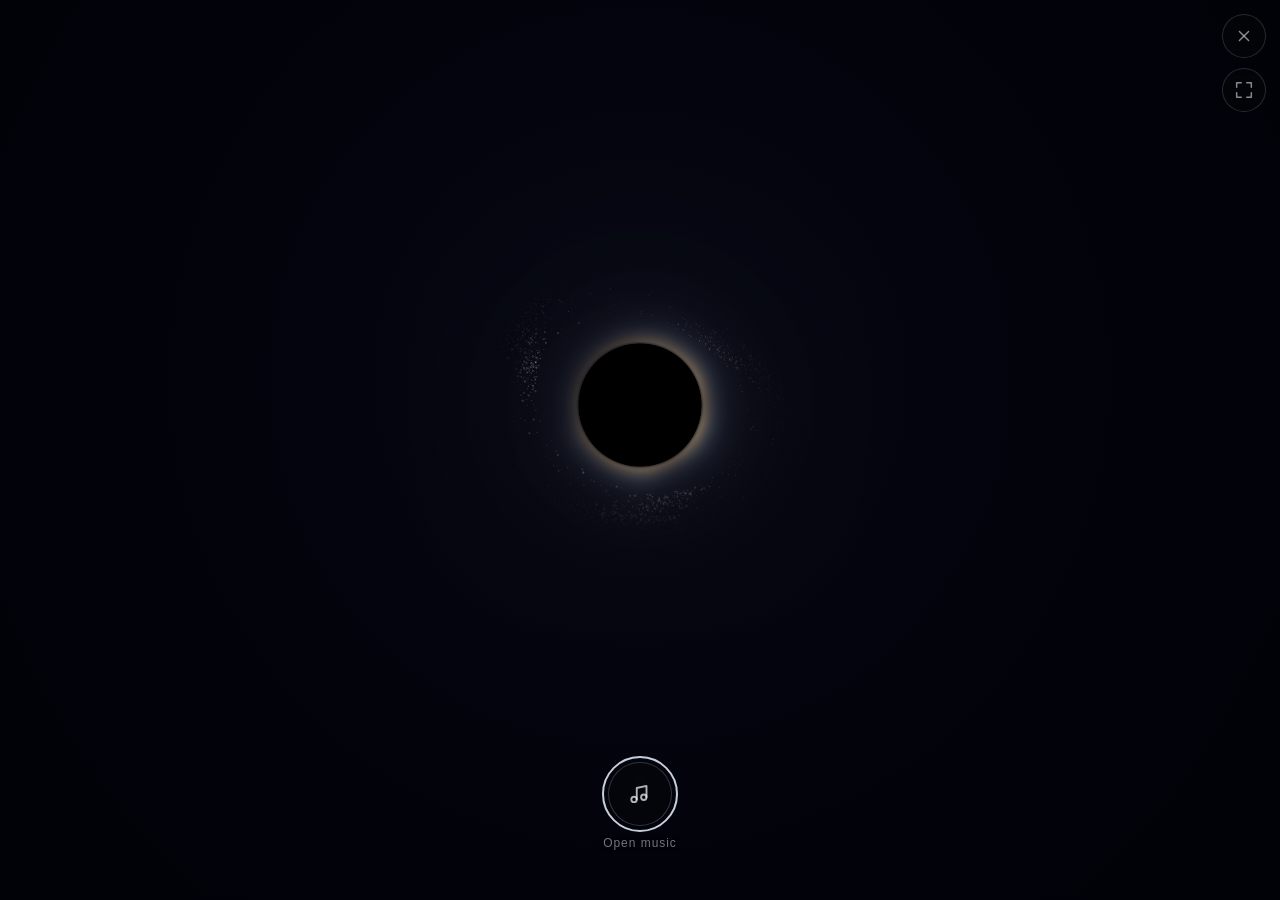
==== commit c76a17bc: "Add files via upload" ====
--- a/index.html
+++ b/index.html
@@ -4,11 +4,10 @@
   <meta charset="utf-8">
   <meta name="viewport" content="width=device-width, initial-scale=1, viewport-fit=cover">
   <meta name="color-scheme" content="dark">
-  <title>Void Galaxy Music</title>
+  <title>Void</title>
  <link rel="icon" type="image/svg+xml" href="./favicon.svg">
 <link rel="icon" type="image/png" href="./favicon.png">
   <link rel="stylesheet" href="void-music.css">
-  <link rel="stylesheet" href="void-counter.css">
   <link rel="stylesheet" href="void-letters.css">
   <link rel="stylesheet" href="void-admin.css">
   <style>
@@ -526,14 +525,10 @@
       .void-golden-modal__eq rect { animation: none; }
     }
 
-    /* The galaxy click surface lives inside #void-music-root (z-index 1000) and
-       spans the viewport, so the visitor counter is lifted above it to keep its
-       stats button clickable. Look and position are unchanged. */
-    #void-counter { z-index: 1001; }
   </style>
 </head>
 <body>
-  <noscript>Void Galaxy Music needs JavaScript to play audio and render the visualizer.</noscript>
+  <noscript>Void needs JavaScript to play audio and render the visualizer.</noscript>
 
   <nav id="void-topnav" class="void-topnav void-topnav--rail" aria-label="Site navigation">
     <ul class="void-topnav__rail" aria-label="Golden Folder and project links">
@@ -560,7 +555,6 @@
         <button id="void-golden-select-all" class="void-golden-modal__all" type="button">Select all</button>
         <span id="void-golden-count" class="void-golden-modal__count" aria-live="polite">0 selected</span>
       </div>
-      <p id="void-golden-net" class="void-golden-modal__net"><svg class="void-golden-modal__info" viewBox="0 0 16 16" aria-hidden="true" focusable="false"><circle cx="8" cy="8" r="6.25" fill="none" stroke="currentColor" stroke-width="1.2"/><path d="M8 7.2v4.1" fill="none" stroke="currentColor" stroke-width="1.4" stroke-linecap="round"/><circle cx="8" cy="4.8" r=".85" fill="currentColor"/></svg>In Iran, a VPN may be needed to connect to Cloudflare for online streaming. Local files play without a VPN.</p>
       <ul id="void-golden-list" class="void-golden-modal__list" aria-label="Golden Folder tracks"></ul>
       <div class="void-golden-modal__foot">
         <button id="void-golden-cancel" class="void-golden-modal__btn" type="button">Cancel</button>
@@ -1108,7 +1102,6 @@
       });
     })();
   </script>
-  <script src="void-counter.js" defer></script>
   <script src="void-letters-api.js" defer></script>
   <script src="void-letters.js" defer></script>
   <script src="void-artwork.js" defer></script>
--- a/void-music.css
+++ b/void-music.css
@@ -4,13 +4,13 @@
    ====================================================================== */
 
 /* همه‌چیزِ صفحه جز ستاره‌ها و خودِ پلیر محو می‌شود (نه حذف: وضعیتِ برنامه دست‌نخورده می‌ماند) */
-body.void-music-on > *:not(#starfield):not(.space-vignette):not(#void-music-root):not(#void-music-mini):not(#ai-orbit-root):not(#void-music-remote-host):not(#void-topnav):not(#void-counter):not(#void-golden-status):not(#void-golden-modal):not(script):not(style):not(link) {
+body.void-music-on > *:not(#starfield):not(.space-vignette):not(#void-music-root):not(#void-music-mini):not(#ai-orbit-root):not(script):not(style):not(link) {
     visibility: hidden !important;
     opacity: 0 !important;
     pointer-events: none !important;
     transition: opacity .5s ease, visibility 0s linear .5s !important;
 }
-body.void-music-leaving > *:not(#starfield):not(.space-vignette):not(#void-music-root):not(#void-music-mini):not(#ai-orbit-root):not(#void-music-remote-host):not(#void-topnav):not(#void-counter):not(#void-golden-status):not(#void-golden-modal):not(script):not(style):not(link) {
+body.void-music-leaving > *:not(#starfield):not(.space-vignette):not(#void-music-root):not(#void-music-mini):not(#ai-orbit-root):not(script):not(style):not(link) {
     transition: opacity .5s ease !important;
 }
 
@@ -299,8 +299,8 @@
    فاز ۳: ابزارکِ شناورِ افزونه + آیکونِ شناورِ پخش/مکث
    ====================================================================== */
 /* هر چیزی که مستقیم زیرِ <html> (کنارِ head/body) افزوده شده — مثلاً ابزارکِ شناورِ content.js — در Music Mode پنهان است،
-   جز گره‌های خودِ افزونه که با شناسه‌های دقیق استثنا شده‌اند (هیچ سلکتور عمومی/گسترده‌ای باز نمی‌شود). */
-html.vm-on:not(.vm-widget) > *:not(head):not(body):not(script):not(style):not(link):not(meta):not(title):not(#ai-orbit-root):not(#void-music-remote-host):not(#ai-inline-form):not(#ai-quick-note-form):not(#ai-calc-panel):not(#ai-clock-panel):not(#ai-todo-panel):not(#ai-search-panel):not(#ai-tier-dots):not(#ai-hub-dots):not(#ai-star-editor-popup):not(.ai-toast-notification) {
+   مگر کاربر با دکمهٔ ابزارک نشانش بدهد (کلاسِ vm-widget) */
+html.vm-on:not(.vm-widget) > *:not(head):not(body):not(script):not(style):not(link):not(meta):not(title) {
     visibility: hidden !important;
     opacity: 0 !important;
     pointer-events: none !important;
@@ -310,8 +310,15 @@
 
 
 
-/* هر چیزی که جاروبِ جاوااسکریپت پیدا و پنهان کرده (data-vm-swept).
-   گره‌های افزونه هرگز جاروب نمی‌شوند (isOurs در void-music.js). */
+/* ======================================================================
+   ابزارکِ شناورِ افزونه (content.js → #ai-orbit-root) در Music Mode
+   display:none یعنی هیچ visibility/opacity/!importantِ داخلی‌ای نمی‌تواند برش گرداند.
+   دکمهٔ «ابزارک» (کلاسِ vm-widget روی <html>) دوباره نشانش می‌دهد.
+   ====================================================================== */
+html.vm-on:not(.vm-widget) #ai-orbit-root,
+html.vm-on:not(.vm-widget) body #ai-orbit-root,
+html.vm-on:not(.vm-widget) #ai-orbit-root * { display: none !important; }
+/* هر چیزی که جاروبِ جاوااسکریپت پیدا و پنهان کرده (data-vm-swept) */
 html.vm-on:not(.vm-widget) [data-vm-swept] { display: none !important; }
 
 /* چیپِ «نسخهٔ خصوصی» در سرِ صف */
@@ -327,6 +334,15 @@
 .vm-web-chip.is-failed { border-color: rgba(240, 130, 130, .5); color: rgba(248, 172, 162, .92); }
 .vm-web-chip.is-idle { opacity: .72; }
 
+/* FINAL-WIDGET-RULES
+   ابزارکِ شناورِ افزونه (content.js → #ai-orbit-root) در Music Mode کاملاً پنهان است، مگر کاربر با دکمهٔ ابزارک
+   (کلاسِ vm-widget) نشانش بدهد. فرزندان هم صریحاً پنهان می‌شوند تا visibility:visible داخلی‌شان جلویش را نگیرد. */
+html.vm-on:not(.vm-widget) #ai-orbit-root,
+html.vm-on:not(.vm-widget) #ai-orbit-root * {
+    visibility: hidden !important;
+    opacity: 0 !important;
+    pointer-events: none !important;
+}
 /* آیکونِ پخش/مکث فقط بیرون از Music Mode */
 body.void-music-on > #void-music-mini, body.void-music-on > .vm-mini-wrap { visibility: hidden !important; opacity: 0 !important; pointer-events: none !important; }
 
@@ -470,143 +486,3 @@
 @media (pointer: coarse) { .vm-vol-pop input[type="range"] { width: 180px; height: 36px; } .vm-vol-pop input[type="range"]::-webkit-slider-thumb { width: 22px; height: 22px; margin-top: -9px; } }
 /* آیکونِ دکمهٔ صدا سطح را نشان می‌دهد: صفر = خط‌خطی، کم = یک موج، بالا = دو موج */
 .vm-vol[data-level="1"] .vm-waves path:nth-child(2) { display: none; }
-
-/* ---- Web build only: top-center navigation canopy ---- */
-#void-topnav {
-    position: fixed;
-    top: 0;
-    left: 50%;
-    z-index: 1100;
-    width: min(420px, calc(100vw - 24px));
-    height: 0;
-    transform: translateX(-50%);
-    pointer-events: none;
-    font-family: -apple-system, BlinkMacSystemFont, "Segoe UI", Roboto, Helvetica, Arial, sans-serif;
-    -webkit-tap-highlight-color: transparent;
-    user-select: none; -webkit-user-select: none;
-}
-.void-topnav__handle {
-    position: absolute;
-    top: 0; left: 50%;
-    z-index: 2;
-    width: 64px; height: 44px;
-    margin: 0; padding: 0;
-    transform: translateX(-50%);
-    display: flex; align-items: flex-start; justify-content: center;
-    border: 0; border-radius: 0 0 12px 12px;
-    background: transparent;
-    -webkit-appearance: none; appearance: none;
-    pointer-events: auto;
-    cursor: pointer;
-    touch-action: manipulation;
-}
-.void-topnav__grip {
-    display: block;
-    width: 34px; height: 4px;
-    margin-top: calc(7px + env(safe-area-inset-top, 0px));
-    border-radius: 999px;
-    background: linear-gradient(90deg, rgba(235, 240, 245, .12), rgba(235, 240, 245, .46) 50%, rgba(235, 240, 245, .12));
-    box-shadow: 0 1px 5px rgba(0, 0, 0, .55);
-    transition: background .2s ease, box-shadow .2s ease;
-}
-.void-topnav__handle:hover .void-topnav__grip {
-    background: linear-gradient(90deg, rgba(245, 247, 250, .20), rgba(245, 247, 250, .70) 50%, rgba(245, 247, 250, .20));
-}
-#void-topnav.is-open .void-topnav__grip {
-    background: linear-gradient(90deg, rgba(251, 191, 36, .14), rgba(251, 191, 36, .62) 50%, rgba(251, 191, 36, .14));
-    box-shadow: 0 1px 8px rgba(251, 191, 36, .16);
-}
-.void-topnav__handle:focus { outline: none; }
-.void-topnav__handle:focus-visible .void-topnav__grip {
-    box-shadow: 0 0 0 2px rgba(235, 240, 245, .80), 0 1px 6px rgba(0, 0, 0, .6);
-}
-.void-topnav__canopy {
-    position: absolute;
-    top: 0; left: 0; right: 0;
-    display: flex; align-items: center; justify-content: center;
-    padding: calc(44px + env(safe-area-inset-top, 0px)) 22px 12px;
-    border: 1px solid rgba(216, 226, 238, .10);
-    border-top: 0;
-    border-radius: 0 0 50% 50% / 0 0 22px 22px;
-    background:
-        radial-gradient(120% 130% at 50% 0%, rgba(20, 24, 33, .80) 0%, rgba(8, 10, 16, .84) 52%, rgba(3, 4, 8, .76) 100%);
-    -webkit-backdrop-filter: blur(14px) saturate(120%);
-    backdrop-filter: blur(14px) saturate(120%);
-    box-shadow: 0 16px 36px rgba(0, 0, 0, .48), 0 -6px 18px rgba(0, 0, 0, .35);
-    opacity: 0;
-    visibility: hidden;
-    pointer-events: none;
-    transform: translateY(calc(-100% - 4px));
-    transition: opacity .24s ease, transform .34s cubic-bezier(.22, 1, .36, 1), visibility 0s linear .34s;
-}
-.void-topnav__canopy::before {
-    content: "";
-    position: absolute;
-    top: 0; left: 22%; right: 22%;
-    height: 1px;
-    background: linear-gradient(90deg, transparent, rgba(244, 231, 197, .22), transparent);
-}
-#void-topnav.is-open .void-topnav__canopy {
-    opacity: 1;
-    visibility: visible;
-    pointer-events: auto;
-    transform: translateY(0);
-    transition: opacity .3s ease, transform .42s cubic-bezier(.22, 1, .36, 1), visibility 0s;
-}
-.void-topnav__list {
-    display: flex; align-items: center; justify-content: center;
-    gap: 0;
-    margin: 0; padding: 0;
-    list-style: none;
-}
-.void-topnav__list > li { display: flex; align-items: center; min-width: 0; }
-.void-topnav__list > li + li::before {
-    content: "";
-    width: 3px; height: 3px;
-    margin: 0 13px;
-    flex: none;
-    border-radius: 50%;
-    background: rgba(251, 191, 36, .38);
-    box-shadow: 0 0 6px rgba(251, 191, 36, .12);
-}
-.void-topnav__link {
-    display: inline-block;
-    padding: 7px 3px;
-    border-radius: 6px;
-    color: rgba(226, 232, 240, .72);
-    font-size: 12px;
-    font-weight: 400;
-    line-height: 1;
-    letter-spacing: .045em;
-    text-decoration: none;
-    white-space: nowrap;
-    transition: color .18s ease;
-}
-.void-topnav__link:hover { color: rgba(251, 191, 36, .92); }
-.void-topnav__link:focus-visible {
-    outline: 1px solid rgba(235, 240, 245, .72);
-    outline-offset: 2px;
-    color: rgba(250, 252, 255, .96);
-}
-@media (max-width: 520px) {
-    #void-topnav { width: calc(100vw - 16px); }
-    .void-topnav__handle { width: 44px; }
-    .void-topnav__canopy { padding: calc(44px + env(safe-area-inset-top, 0px)) 10px 12px; border-radius: 0 0 50% 50% / 0 0 20px 20px; }
-    .void-topnav__list > li + li::before { width: 2px; height: 2px; margin: 0 9px; }
-    .void-topnav__link { font-size: 11px; letter-spacing: .03em; padding: 8px 2px; }
-}
-@media (max-width: 359px) {
-    .void-topnav__list > li + li::before { margin: 0 7px; }
-    .void-topnav__link { font-size: 10.5px; letter-spacing: .01em; }
-}
-@media (prefers-reduced-motion: reduce) {
-    .void-topnav__canopy {
-        transform: none;
-        transition: opacity .18s ease, visibility 0s linear .18s;
-    }
-    #void-topnav.is-open .void-topnav__canopy {
-        transform: none;
-        transition: opacity .18s ease;
-    }
-    .void-topnav__grip, .void-topnav__link { transition: none; }
-}
